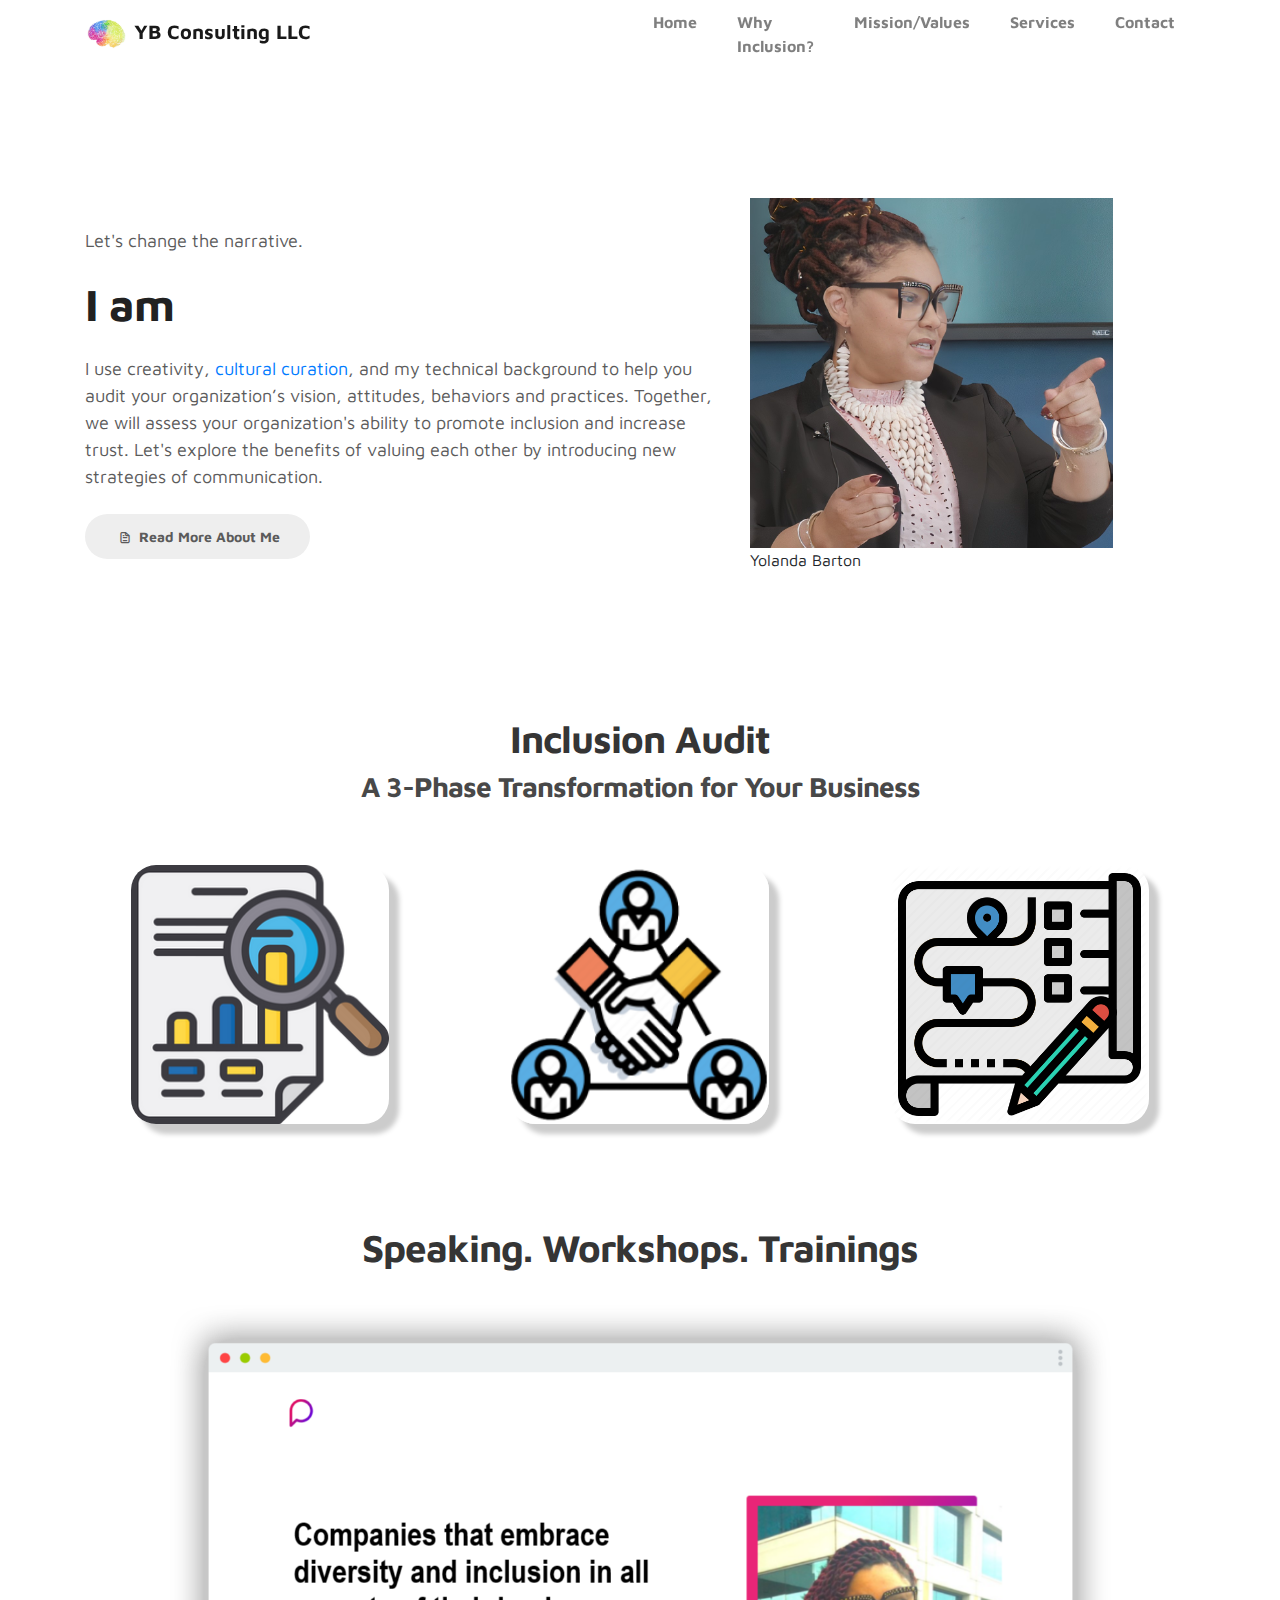
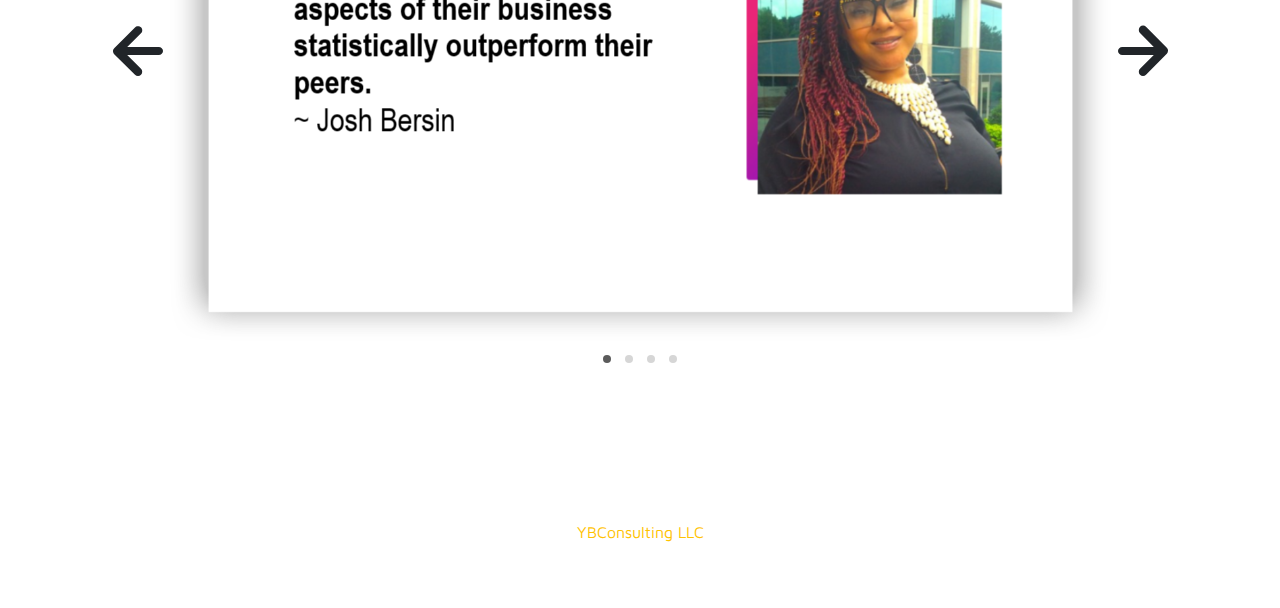
==== index.html @ b5cde174 "adding quotes!" ====
<!doctype html>
<html lang="en">
<style>
* {
  box-sizing: border-box;
}

.column {
  float: left;
  width: 33.33%;
  padding: 5px;
}

/* Clearfix (clear floats) */
.row::after {
  content: "";
  clear: both;
  display: table;
}
</style>
  <head>
    <meta charset="utf-8">
    <meta name="viewport" content="width=device-width, initial-scale=1, shrink-to-fit=no">
    <meta name="description" content="">
    <meta name="author" content="">

    <title>YB Consulting LLC</title>

    <link rel="stylesheet" href="css/bootstrap.min.css">
    <link rel="stylesheet" href="css/unicons.css">
    <link rel="stylesheet" href="css/owl.carousel.min.css">
    <link rel="stylesheet" href="css/owl.theme.default.min.css">
    <!--<link href="https://maxcdn.bootstrapcdn.com/bootstrap/3.3.6/css/bootstrap.min.css" rel="stylesheet" />-->

    <!-- MAIN STYLE -->
    <link rel="stylesheet" href="css/tooplate-style.css">

<!--

Tooplate 2115 Marvel

https://www.tooplate.com/view/2115-marvel

-->
  </head>
  <body>

    <!-- MENU -->
    <nav class="navbar navbar-expand-sm navbar-light -pinned">
        <div class="container">
            <a class="navbar-brand" href="index.html"><img src="images/brain.jpg" style="width:8%;"></i> YB Consulting LLC</a>

            <button class="navbar-toggler" type="button" data-toggle="collapse" data-target="#navbarNav" aria-controls="navbarNav" aria-expanded="false"
                aria-label="Toggle navigation">
                <span class="navbar-toggler-icon"></span>
                <span class="navbar-toggler-icon"></span>
                <span class="navbar-toggler-icon"></span>
            </button>

            <div class="collapse navbar-collapse" id="navbarNav">
                <ul class="navbar-nav mx-auto">
                  <li class="nav-item">
                      <a href="index.html" class="nav-link"><span data-hover="Home">Home</span></a>
                  </li>
                  <li class="nav-item">
                      <a href="why.html" class="nav-link"><span data-hover="Why Inclusion?">Why Inclusion?</span></a>
                  </li>
                    <li class="nav-item">
                        <a href="mission.html" class="nav-link"><span data-hover="Mission/Values">Mission/Values</span></a>
                    </li>
                    <li class="nav-item">
                        <a href="services.html" class="nav-link"><span data-hover="Services">Services</span></a>
                    </li>

                    <li class="nav-item">
                        <a href="contact.html" class="nav-link"><span data-hover="Contact">Contact</span></a>
                    </li>
                </ul>

            </div>
        </div>
    </nav>



    <!-- ABOUT -->
    <section class="about full-screen d-lg-flex justify-content-center align-items-center" id="about">
        <div class="container">
            <div class="row">

                <div class="col-lg-7 col-md-12 col-12 d-flex align-items-center">
                    <div class="about-text">
                        <p>Let's change the <span class="mobile-block">narrative.</span></p>
                        <h1 class="animated animated-text">
                            <span class="mr-2">I am</span>
                                <div class="animated-info" style="width:400px;">
                                    <span class="animated-item" style="color:#bd48b5;">an Inclusion Architect</span>
                                    <span class="animated-item" style="color:#48bdbb;">a Cultural Curator</span>
                                    <span class="animated-item">a Speaker</span>

                                </div>
                        </h1>


                        <p>

                          I use creativity, <a href="#culturalcuration">cultural curation</a>, and my technical background to help you audit your organization’s vision, attitudes, behaviors and practices. Together, we will assess your organization's ability to promote inclusion and increase trust. Let's explore the benefits of valuing each other by introducing new strategies of communication.</p>

                        <div class="custom-btn-group mt-4">
                          <a href="#" class="btn mr-lg-2 custom-btn"><i class='uil uil-file-alt'></i> Read More About Me</a>

                        </div>
                    </div>
                </div>

                <div class="col-lg-5 col-md-12 col-12">
                    <div class="about-image svg">
                      <figure>
                        <img  src="images/yoretouched.jpg" class="img-fluid" alt="Yolanda image" style="height:350px;">
                        <figcaption>Yolanda Barton</figcaption>
                      </figure>


                    </div>
                </div>

            </div>
        </div>
    </section>


    <!-- PHASES -->
<section id="services">
  <center>
<div class ="container">
<h2>Inclusion Audit</h2>
<h3> A 3-Phase Transformation for Your Business</h3><br><br>
    <div class="row">

      <div class="column">

          <div class="container2 phases">
            <img src="images/audit.png" alt="Avatar" class="image" >
            <div class="overlay">
            <div class="text">Phase 1:<br> Discovery/Audit</div>
          </div>

</div>
      </div>
      <div class="column">

        <div class="container2 phases">

            <img src="images/phase2.PNG" alt="Avatar" class="image" >
          <div class="overlay">
          <div class="text">Phase 2:<br> Identify New Approaches</div>
        </div>
      </div>

    </div>
      <div class="column">

        <div class="container2 phases">
          <img src="images/phase3.png" alt="Avatar" class="image" >
          <div class="overlay">
          <div class="text">Phase 3:<br> Customize & Implement</div>
        </div>
      </div>

    </div>
  </div>

  </center>

</div>


<br><br>
</section>
    <!-- PROJECTS -->
    <section class="project py-5" id="project">
        <div class="container">

                <div class="row">
                  <div class="col-lg-11 text-center mx-auto col-12">

                      <div class="col-lg-8 mx-auto">
                        <h2>Speaking. Workshops. Trainings</h2>
                      </div>

                      <div class="owl-carousel owl-theme">
                        <div class="item">
                          <div class="project-info">
                            <img src="images/quote1panel.png" class="img-fluid" alt="project image">
                          </div>
                        </div>

                        <div class="item">
                          <div class="project-info">
                            <img src="images/quote2panel.png" class="img-fluid" alt="project image">
                          </div>
                        </div>

                        <div class="item">
                          <div class="project-info">
                            <img src="images/quote3panel.png" class="img-fluid" alt="project image">
                          </div>
                        </div>

                        <div class="item">
                          <div class="project-info">
                            <img src="images/quote4panel.png" class="img-fluid" alt="project image">
                          </div>
                        </div>


                      </div>

                  </div>
                </div>
        </div >
    </section>


    <!-- FOOTER -->
     <footer class="footer py-5">
          <div class="container">
               <div class="row">

                    <div class="col-lg-12 col-12">
                        <p class="copyright-text text-center" style="color:#ffc200;">YBConsulting LLC</p>
                    </div>

               </div>
          </div>
     </footer>

    <script src="js/jquery-3.3.1.min.js"></script>
    <script src="js/popper.min.js"></script>
    <script src="js/bootstrap.min.js"></script>
    <script src="js/Headroom.js"></script>
    <script src="js/jQuery.headroom.js"></script>
    <script src="js/owl.carousel.min.js"></script>
    <script src="js/smoothscroll.js"></script>
    <script src="js/custom.js"></script>

  </body>
</html>
---- css/unicons.css ----
@font-face {
  font-family: 'unicons';
  src: url('../font/unicons.eot?42479262');
  src: url('../font/unicons.eot?42479262#iefix') format('embedded-opentype'),
       url('../font/unicons.woff2?42479262') format('woff2'),
       url('../font/unicons.woff?42479262') format('woff'),
       url('../font/unicons.ttf?42479262') format('truetype'),
       url('../font/unicons.svg?42479262#unicons') format('svg');
  font-weight: normal;
  font-style: normal;
}
/* Chrome hack: SVG is rendered more smooth in Windozze. 100% magic, uncomment if you need it. */
/* Note, that will break hinting! In other OS-es font will be not as sharp as it could be */
/*
@media screen and (-webkit-min-device-pixel-ratio:0) {
  @font-face {
    font-family: 'unicons';
    src: url('../font/unicons.svg?42479262#unicons') format('svg');
  }
}
*/
 
 [class^="uil-"]:before, [class*=" uil-"]:before {
  font-family: "unicons";
  font-style: normal;
  font-weight: normal;
  speak: none;
 
  display: inline-block;
  text-decoration: inherit;
  width: 1em;
  margin-right: .2em;
  text-align: center;
  /* opacity: .8; */
 
  /* For safety - reset parent styles, that can break glyph codes*/
  font-variant: normal;
  text-transform: none;
 
  /* fix buttons height, for twitter bootstrap */
  line-height: 1em;
 
  /* Animation center compensation - margins should be symmetric */
  /* remove if not needed */
  margin-left: .2em;
 
  /* you can be more comfortable with increased icons size */
  /* font-size: 120%; */
 
  /* Font smoothing. That was taken from TWBS */
  -webkit-font-smoothing: antialiased;
  -moz-osx-font-smoothing: grayscale;
 
  /* Uncomment for 3D effect */
  /* text-shadow: 1px 1px 1px rgba(127, 127, 127, 0.3); */
}
 
.uil-abacus:before { content: '\e800'; } /* '' */
.uil-accessible-icon-alt:before { content: '\e801'; } /* '' */
.uil-adjust-alt:before { content: '\e802'; } /* '' */
.uil-adjust-circle:before { content: '\e803'; } /* '' */
.uil-adjust-half:before { content: '\e804'; } /* '' */
.uil-adjust:before { content: '\e805'; } /* '' */
.uil-airplay:before { content: '\e806'; } /* '' */
.uil-align-alt:before { content: '\e807'; } /* '' */
.uil-align-center-alt:before { content: '\e808'; } /* '' */
.uil-align-center-h:before { content: '\e809'; } /* '' */
.uil-align-center-justify:before { content: '\e80a'; } /* '' */
.uil-align-center-v:before { content: '\e80b'; } /* '' */
.uil-align-center:before { content: '\e80c'; } /* '' */
.uil-align-justify:before { content: '\e80d'; } /* '' */
.uil-align-left-justify:before { content: '\e80e'; } /* '' */
.uil-align-left:before { content: '\e80f'; } /* '' */
.uil-align-letter-right:before { content: '\e810'; } /* '' */
.uil-align-right-justify:before { content: '\e811'; } /* '' */
.uil-align-right:before { content: '\e812'; } /* '' */
.uil-align:before { content: '\e813'; } /* '' */
.uil-ambulance:before { content: '\e814'; } /* '' */
.uil-analysis:before { content: '\e815'; } /* '' */
.uil-analytics:before { content: '\e816'; } /* '' */
.uil-anchor:before { content: '\e817'; } /* '' */
.uil-android-phone-slash:before { content: '\e818'; } /* '' */
.uil-angle-double-down:before { content: '\e819'; } /* '' */
.uil-angle-double-left:before { content: '\e81a'; } /* '' */
.uil-angle-double-right:before { content: '\e81b'; } /* '' */
.uil-angle-double-up:before { content: '\e81c'; } /* '' */
.uil-angle-down:before { content: '\e81d'; } /* '' */
.uil-angle-left:before { content: '\e81e'; } /* '' */
.uil-angle-right-b:before { content: '\e81f'; } /* '' */
.uil-angle-right:before { content: '\e820'; } /* '' */
.uil-angle-up:before { content: '\e821'; } /* '' */
.uil-annoyed-alt:before { content: '\e822'; } /* '' */
.uil-annoyed:before { content: '\e823'; } /* '' */
.uil-apps:before { content: '\e824'; } /* '' */
.uil-archive-alt:before { content: '\e825'; } /* '' */
.uil-archive:before { content: '\e826'; } /* '' */
.uil-arrow-break:before { content: '\e827'; } /* '' */
.uil-arrow-circle-down:before { content: '\e828'; } /* '' */
.uil-arrow-circle-left:before { content: '\e829'; } /* '' */
.uil-arrow-circle-right:before { content: '\e82a'; } /* '' */
.uil-arrow-circle-up:before { content: '\e82b'; } /* '' */
.uil-arrow-compress-h:before { content: '\e82c'; } /* '' */
.uil-arrow-down-left:before { content: '\e82d'; } /* '' */
.uil-arrow-down-right:before { content: '\e82e'; } /* '' */
.uil-arrow-down:before { content: '\e82f'; } /* '' */
.uil-arrow-from-right:before { content: '\e830'; } /* '' */
.uil-arrow-from-top:before { content: '\e831'; } /* '' */
.uil-arrow-growth:before { content: '\e832'; } /* '' */
.uil-arrow-left:before { content: '\e833'; } /* '' */
.uil-arrow-random:before { content: '\e834'; } /* '' */
.uil-arrow-resize-diagonal:before { content: '\e835'; } /* '' */
.uil-arrow-right:before { content: '\e836'; } /* '' */
.uil-arrow-to-bottom:before { content: '\e837'; } /* '' */
.uil-arrow-to-right:before { content: '\e838'; } /* '' */
.uil-arrow-up-left:before { content: '\e839'; } /* '' */
.uil-arrow-up-right:before { content: '\e83a'; } /* '' */
.uil-arrow-up:before { content: '\e83b'; } /* '' */
.uil-arrows-h-alt:before { content: '\e83c'; } /* '' */
.uil-arrows-h:before { content: '\e83d'; } /* '' */
.uil-arrows-left-down:before { content: '\e83e'; } /* '' */
.uil-arrows-maximize:before { content: '\e83f'; } /* '' */
.uil-arrows-merge:before { content: '\e840'; } /* '' */
.uil-arrows-resize-h:before { content: '\e841'; } /* '' */
.uil-arrows-resize-v:before { content: '\e842'; } /* '' */
.uil-arrows-resize:before { content: '\e843'; } /* '' */
.uil-arrows-right-down:before { content: '\e844'; } /* '' */
.uil-arrows-shrink-h:before { content: '\e845'; } /* '' */
.uil-arrows-shrink-v:before { content: '\e846'; } /* '' */
.uil-arrows-up-right:before { content: '\e847'; } /* '' */
.uil-arrows-v-alt:before { content: '\e848'; } /* '' */
.uil-arrows-v:before { content: '\e849'; } /* '' */
.uil-at:before { content: '\e84a'; } /* '' */
.uil-atm-card:before { content: '\e84b'; } /* '' */
.uil-atom:before { content: '\e84c'; } /* '' */
.uil-auto-flash:before { content: '\e84d'; } /* '' */
.uil-award-alt:before { content: '\e84e'; } /* '' */
.uil-award:before { content: '\e84f'; } /* '' */
.uil-baby-carriage:before { content: '\e850'; } /* '' */
.uil-backpack:before { content: '\e851'; } /* '' */
.uil-backspace:before { content: '\e852'; } /* '' */
.uil-backward:before { content: '\e853'; } /* '' */
.uil-bag-alt:before { content: '\e854'; } /* '' */
.uil-bag-slash:before { content: '\e855'; } /* '' */
.uil-bag:before { content: '\e856'; } /* '' */
.uil-ball:before { content: '\e857'; } /* '' */
.uil-ban:before { content: '\e858'; } /* '' */
.uil-bars:before { content: '\e859'; } /* '' */
.uil-basketball-hoop:before { content: '\e85a'; } /* '' */
.uil-basketball:before { content: '\e85b'; } /* '' */
.uil-battery-bolt:before { content: '\e85c'; } /* '' */
.uil-battery-empty:before { content: '\e85d'; } /* '' */
.uil-bed-double:before { content: '\e85e'; } /* '' */
.uil-bed:before { content: '\e85f'; } /* '' */
.uil-bell-school:before { content: '\e860'; } /* '' */
.uil-bell-slash:before { content: '\e861'; } /* '' */
.uil-bill:before { content: '\e862'; } /* '' */
.uil-bitcoin-circle:before { content: '\e863'; } /* '' */
.uil-bitcoin:before { content: '\e864'; } /* '' */
.uil-bluetooth-b:before { content: '\e865'; } /* '' */
.uil-bolt-alt:before { content: '\e866'; } /* '' */
.uil-bolt-slash:before { content: '\e867'; } /* '' */
.uil-bolt:before { content: '\e868'; } /* '' */
.uil-book-alt:before { content: '\e869'; } /* '' */
.uil-book-medical:before { content: '\e86a'; } /* '' */
.uil-book-open:before { content: '\e86b'; } /* '' */
.uil-book-reader:before { content: '\e86c'; } /* '' */
.uil-book:before { content: '\e86d'; } /* '' */
.uil-bookmark-full:before { content: '\e86e'; } /* '' */
.uil-bookmark:before { content: '\e86f'; } /* '' */
.uil-books:before { content: '\e870'; } /* '' */
.uil-boombox:before { content: '\e871'; } /* '' */
.uil-border-alt:before { content: '\e872'; } /* '' */
.uil-border-bottom:before { content: '\e873'; } /* '' */
.uil-border-clear:before { content: '\e874'; } /* '' */
.uil-border-horizontal:before { content: '\e875'; } /* '' */
.uil-border-inner:before { content: '\e876'; } /* '' */
.uil-border-left:before { content: '\e877'; } /* '' */
.uil-border-out:before { content: '\e878'; } /* '' */
.uil-border-right:before { content: '\e879'; } /* '' */
.uil-border-top:before { content: '\e87a'; } /* '' */
.uil-border-vertical:before { content: '\e87b'; } /* '' */
.uil-box:before { content: '\e87c'; } /* '' */
.uil-briefcase-alt:before { content: '\e87d'; } /* '' */
.uil-briefcase:before { content: '\e87e'; } /* '' */
.uil-bright:before { content: '\e87f'; } /* '' */
.uil-brightness-empty:before { content: '\e880'; } /* '' */
.uil-brightness-half:before { content: '\e881'; } /* '' */
.uil-brightness-low:before { content: '\e882'; } /* '' */
.uil-brightness-minus:before { content: '\e883'; } /* '' */
.uil-brightness-plus:before { content: '\e884'; } /* '' */
.uil-brightness:before { content: '\e885'; } /* '' */
.uil-bring-bottom:before { content: '\e886'; } /* '' */
.uil-bring-front:before { content: '\e887'; } /* '' */
.uil-brush-alt:before { content: '\e888'; } /* '' */
.uil-bug:before { content: '\e889'; } /* '' */
.uil-building:before { content: '\e88a'; } /* '' */
.uil-bullseye:before { content: '\e88b'; } /* '' */
.uil-bus-alt:before { content: '\e88c'; } /* '' */
.uil-bus-school:before { content: '\e88d'; } /* '' */
.uil-bus:before { content: '\e88e'; } /* '' */
.uil-calcualtor:before { content: '\e88f'; } /* '' */
.uil-calculator-alt:before { content: '\e890'; } /* '' */
.uil-calendar-alt:before { content: '\e891'; } /* '' */
.uil-calendar-slash:before { content: '\e892'; } /* '' */
.uil-calender:before { content: '\e893'; } /* '' */
.uil-calling:before { content: '\e894'; } /* '' */
.uil-camera-plus:before { content: '\e895'; } /* '' */
.uil-camera-slash:before { content: '\e896'; } /* '' */
.uil-camera:before { content: '\e897'; } /* '' */
.uil-cancel:before { content: '\e898'; } /* '' */
.uil-capsule:before { content: '\e899'; } /* '' */
.uil-capture:before { content: '\e89a'; } /* '' */
.uil-car-sideview:before { content: '\e89b'; } /* '' */
.uil-car-slash:before { content: '\e89c'; } /* '' */
.uil-car-wash:before { content: '\e89d'; } /* '' */
.uil-car:before { content: '\e89e'; } /* '' */
.uil-card-atm:before { content: '\e89f'; } /* '' */
.uil-caret-right:before { content: '\e8a0'; } /* '' */
.uil-cart:before { content: '\e8a1'; } /* '' */
.uil-cell:before { content: '\e8a2'; } /* '' */
.uil-celsius:before { content: '\e8a3'; } /* '' */
.uil-chart-bar-alt:before { content: '\e8a4'; } /* '' */
.uil-chart-bar:before { content: '\e8a5'; } /* '' */
.uil-chart-down:before { content: '\e8a6'; } /* '' */
.uil-chart-growth-alt:before { content: '\e8a7'; } /* '' */
.uil-chart-growth:before { content: '\e8a8'; } /* '' */
.uil-chart-line:before { content: '\e8a9'; } /* '' */
.uil-chart-pie-alt:before { content: '\e8aa'; } /* '' */
.uil-chart-pie:before { content: '\e8ab'; } /* '' */
.uil-chart:before { content: '\e8ac'; } /* '' */
.uil-chat-bubble-user:before { content: '\e8ad'; } /* '' */
.uil-chat-info:before { content: '\e8ae'; } /* '' */
.uil-chat:before { content: '\e8af'; } /* '' */
.uil-check-circle:before { content: '\e8b0'; } /* '' */
.uil-check-square:before { content: '\e8b1'; } /* '' */
.uil-check:before { content: '\e8b2'; } /* '' */
.uil-circle-layer:before { content: '\e8b3'; } /* '' */
.uil-circle:before { content: '\e8b4'; } /* '' */
.uil-circuit:before { content: '\e8b5'; } /* '' */
.uil-clapper-board:before { content: '\e8b6'; } /* '' */
.uil-clipboard-alt:before { content: '\e8b7'; } /* '' */
.uil-clipboard-blank:before { content: '\e8b8'; } /* '' */
.uil-clipboard-notes:before { content: '\e8b9'; } /* '' */
.uil-clipboard:before { content: '\e8ba'; } /* '' */
.uil-clock-eight:before { content: '\e8bb'; } /* '' */
.uil-clock-five:before { content: '\e8bc'; } /* '' */
.uil-clock-nine:before { content: '\e8bd'; } /* '' */
.uil-clock-seven:before { content: '\e8be'; } /* '' */
.uil-clock-ten:before { content: '\e8bf'; } /* '' */
.uil-clock-three:before { content: '\e8c0'; } /* '' */
.uil-clock-two:before { content: '\e8c1'; } /* '' */
.uil-clock:before { content: '\e8c2'; } /* '' */
.uil-closed-captioning:before { content: '\e8c3'; } /* '' */
.uil-cloud-block:before { content: '\e8c4'; } /* '' */
.uil-cloud-bookmark:before { content: '\e8c5'; } /* '' */
.uil-cloud-check:before { content: '\e8c6'; } /* '' */
.uil-cloud-computing:before { content: '\e8c7'; } /* '' */
.uil-cloud-data-connection:before { content: '\e8c8'; } /* '' */
.uil-cloud-database-tree:before { content: '\e8c9'; } /* '' */
.uil-cloud-download:before { content: '\e8ca'; } /* '' */
.uil-cloud-drizzle:before { content: '\e8cb'; } /* '' */
.uil-cloud-exclamation:before { content: '\e8cc'; } /* '' */
.uil-cloud-hail:before { content: '\e8cd'; } /* '' */
.uil-cloud-heart:before { content: '\e8ce'; } /* '' */
.uil-cloud-info:before { content: '\e8cf'; } /* '' */
.uil-cloud-lock:before { content: '\e8d0'; } /* '' */
.uil-cloud-meatball:before { content: '\e8d1'; } /* '' */
.uil-cloud-moon-hail:before { content: '\e8d2'; } /* '' */
.uil-cloud-moon-meatball:before { content: '\e8d3'; } /* '' */
.uil-cloud-moon-rain:before { content: '\e8d4'; } /* '' */
.uil-cloud-moon-showers:before { content: '\e8d5'; } /* '' */
.uil-cloud-moon:before { content: '\e8d6'; } /* '' */
.uil-cloud-question:before { content: '\e8d7'; } /* '' */
.uil-cloud-rain-sun:before { content: '\e8d8'; } /* '' */
.uil-cloud-rain:before { content: '\e8d9'; } /* '' */
.uil-cloud-redo:before { content: '\e8da'; } /* '' */
.uil-cloud-set:before { content: '\e8db'; } /* '' */
.uil-cloud-share:before { content: '\e8dc'; } /* '' */
.uil-cloud-shield:before { content: '\e8dd'; } /* '' */
.uil-cloud-showers-alt:before { content: '\e8de'; } /* '' */
.uil-cloud-showers-heavy:before { content: '\e8df'; } /* '' */
.uil-cloud-showers:before { content: '\e8e0'; } /* '' */
.uil-cloud-slash:before { content: '\e8e1'; } /* '' */
.uil-cloud-sun-hail:before { content: '\e8e2'; } /* '' */
.uil-cloud-sun-meatball:before { content: '\e8e3'; } /* '' */
.uil-cloud-sun-rain-alt:before { content: '\e8e4'; } /* '' */
.uil-cloud-sun-rain:before { content: '\e8e5'; } /* '' */
.uil-cloud-sun-tear:before { content: '\e8e6'; } /* '' */
.uil-cloud-sun:before { content: '\e8e7'; } /* '' */
.uil-cloud-times:before { content: '\e8e8'; } /* '' */
.uil-cloud-unlock:before { content: '\e8e9'; } /* '' */
.uil-cloud-upload:before { content: '\e8ea'; } /* '' */
.uil-cloud-wifi:before { content: '\e8eb'; } /* '' */
.uil-cloud-wind:before { content: '\e8ec'; } /* '' */
.uil-cloud:before { content: '\e8ed'; } /* '' */
.uil-clouds:before { content: '\e8ee'; } /* '' */
.uil-club:before { content: '\e8ef'; } /* '' */
.uil-code:before { content: '\e8f0'; } /* '' */
.uil-coffee:before { content: '\e8f1'; } /* '' */
.uil-cog:before { content: '\e8f2'; } /* '' */
.uil-coins:before { content: '\e8f3'; } /* '' */
.uil-columns:before { content: '\e8f4'; } /* '' */
.uil-comment-alt-block:before { content: '\e8f5'; } /* '' */
.uil-comment-alt-chart-lines:before { content: '\e8f6'; } /* '' */
.uil-comment-alt-check:before { content: '\e8f7'; } /* '' */
.uil-comment-alt-dots:before { content: '\e8f8'; } /* '' */
.uil-comment-alt-download:before { content: '\e8f9'; } /* '' */
.uil-comment-alt-edit:before { content: '\e8fa'; } /* '' */
.uil-comment-alt-exclamation:before { content: '\e8fb'; } /* '' */
.uil-comment-alt-heart:before { content: '\e8fc'; } /* '' */
.uil-comment-alt-image:before { content: '\e8fd'; } /* '' */
.uil-comment-alt-info:before { content: '\e8fe'; } /* '' */
.uil-comment-alt-lines:before { content: '\e8ff'; } /* '' */
.uil-comment-alt-lock:before { content: '\e900'; } /* '' */
.uil-comment-alt-medical:before { content: '\e901'; } /* '' */
.uil-comment-alt-message:before { content: '\e902'; } /* '' */
.uil-comment-alt-notes:before { content: '\e903'; } /* '' */
.uil-comment-alt-plus:before { content: '\e904'; } /* '' */
.uil-comment-alt-question:before { content: '\e905'; } /* '' */
.uil-comment-alt-redo:before { content: '\e906'; } /* '' */
.uil-comment-alt-search:before { content: '\e907'; } /* '' */
.uil-comment-alt-share:before { content: '\e908'; } /* '' */
.uil-comment-alt-shield:before { content: '\e909'; } /* '' */
.uil-comment-alt-upload:before { content: '\e90a'; } /* '' */
.uil-comment-alt-verify:before { content: '\e90b'; } /* '' */
.uil-comment-alt:before { content: '\e90c'; } /* '' */
.uil-comment-block:before { content: '\e90d'; } /* '' */
.uil-comment-chart-line:before { content: '\e90e'; } /* '' */
.uil-comment-check:before { content: '\e90f'; } /* '' */
.uil-comment-dots:before { content: '\e910'; } /* '' */
.uil-comment-download:before { content: '\e911'; } /* '' */
.uil-comment-edit:before { content: '\e912'; } /* '' */
.uil-comment-exclamation:before { content: '\e913'; } /* '' */
.uil-comment-heart:before { content: '\e914'; } /* '' */
.uil-comment-image:before { content: '\e915'; } /* '' */
.uil-comment-info-alt:before { content: '\e916'; } /* '' */
.uil-comment-info:before { content: '\e917'; } /* '' */
.uil-comment-lines:before { content: '\e918'; } /* '' */
.uil-comment-lock:before { content: '\e919'; } /* '' */
.uil-comment-medical:before { content: '\e91a'; } /* '' */
.uil-comment-message:before { content: '\e91b'; } /* '' */
.uil-comment-notes:before { content: '\e91c'; } /* '' */
.uil-comment-plus:before { content: '\e91d'; } /* '' */
.uil-comment-question:before { content: '\e91e'; } /* '' */
.uil-comment-redo:before { content: '\e91f'; } /* '' */
.uil-comment-search:before { content: '\e920'; } /* '' */
.uil-comment-share:before { content: '\e921'; } /* '' */
.uil-comment-shield:before { content: '\e922'; } /* '' */
.uil-comment-slash:before { content: '\e923'; } /* '' */
.uil-comment-upload:before { content: '\e924'; } /* '' */
.uil-comment-verify:before { content: '\e925'; } /* '' */
.uil-comment:before { content: '\e926'; } /* '' */
.uil-comments-alt:before { content: '\e927'; } /* '' */
.uil-comments:before { content: '\e928'; } /* '' */
.uil-commnet-alt-slash:before { content: '\e929'; } /* '' */
.uil-compact-disc:before { content: '\e92a'; } /* '' */
.uil-compass:before { content: '\e92b'; } /* '' */
.uil-compress-alt-left:before { content: '\e92c'; } /* '' */
.uil-compress-alt:before { content: '\e92d'; } /* '' */
.uil-compress-arrows:before { content: '\e92e'; } /* '' */
.uil-compress-lines:before { content: '\e92f'; } /* '' */
.uil-compress-point:before { content: '\e930'; } /* '' */
.uil-compress-v:before { content: '\e931'; } /* '' */
.uil-compress:before { content: '\e932'; } /* '' */
.uil-computer-mouse:before { content: '\e933'; } /* '' */
.uil-confused:before { content: '\e934'; } /* '' */
.uil-constructor:before { content: '\e935'; } /* '' */
.uil-copy-alt:before { content: '\e936'; } /* '' */
.uil-copy-landscape:before { content: '\e937'; } /* '' */
.uil-copy:before { content: '\e938'; } /* '' */
.uil-copyright:before { content: '\e939'; } /* '' */
.uil-corner-down-left:before { content: '\e93a'; } /* '' */
.uil-corner-down-right-alt:before { content: '\e93b'; } /* '' */
.uil-corner-down-right:before { content: '\e93c'; } /* '' */
.uil-corner-left-down:before { content: '\e93d'; } /* '' */
.uil-corner-right-down:before { content: '\e93e'; } /* '' */
.uil-corner-up-left-alt:before { content: '\e93f'; } /* '' */
.uil-corner-up-left:before { content: '\e940'; } /* '' */
.uil-corner-up-right-alt:before { content: '\e941'; } /* '' */
.uil-corner-up-right:before { content: '\e942'; } /* '' */
.uil-creative-commons-pd-alt:before { content: '\e943'; } /* '' */
.uil-creative-commons-pd:before { content: '\e944'; } /* '' */
.uil-crockery:before { content: '\e945'; } /* '' */
.uil-crop-alt-rotate-left:before { content: '\e946'; } /* '' */
.uil-crop-alt-rotate-right:before { content: '\e947'; } /* '' */
.uil-crop-alt:before { content: '\e948'; } /* '' */
.uil-crosshair-alt:before { content: '\e949'; } /* '' */
.uil-crosshair:before { content: '\e94a'; } /* '' */
.uil-crosshairs:before { content: '\e94b'; } /* '' */
.uil-cube:before { content: '\e94c'; } /* '' */
.uil-data-sharing:before { content: '\e94d'; } /* '' */
.uil-database-alt:before { content: '\e94e'; } /* '' */
.uil-database:before { content: '\e94f'; } /* '' */
.uil-desert:before { content: '\e950'; } /* '' */
.uil-desktop-alt-slash:before { content: '\e951'; } /* '' */
.uil-desktop-alt:before { content: '\e952'; } /* '' */
.uil-desktop-cloud-alt:before { content: '\e953'; } /* '' */
.uil-desktop-slash:before { content: '\e954'; } /* '' */
.uil-desktop:before { content: '\e955'; } /* '' */
.uil-dialpad-alt:before { content: '\e956'; } /* '' */
.uil-dialpad:before { content: '\e957'; } /* '' */
.uil-diamond:before { content: '\e958'; } /* '' */
.uil-diary-alt:before { content: '\e959'; } /* '' */
.uil-diary:before { content: '\e95a'; } /* '' */
.uil-dice-five:before { content: '\e95b'; } /* '' */
.uil-dice-four:before { content: '\e95c'; } /* '' */
.uil-dice-one:before { content: '\e95d'; } /* '' */
.uil-dice-six:before { content: '\e95e'; } /* '' */
.uil-dice-three:before { content: '\e95f'; } /* '' */
.uil-dice-two:before { content: '\e960'; } /* '' */
.uil-direction:before { content: '\e961'; } /* '' */
.uil-directions:before { content: '\e962'; } /* '' */
.uil-dizzy-meh:before { content: '\e963'; } /* '' */
.uil-dna:before { content: '\e964'; } /* '' */
.uil-document-layout-center:before { content: '\e965'; } /* '' */
.uil-document-layout-left:before { content: '\e966'; } /* '' */
.uil-document-layout-right:before { content: '\e967'; } /* '' */
.uil-document:before { content: '\e968'; } /* '' */
.uil-dollar-alt:before { content: '\e969'; } /* '' */
.uil-dollar-sign-alt:before { content: '\e96a'; } /* '' */
.uil-dollar-sign:before { content: '\e96b'; } /* '' */
.uil-down-arrow:before { content: '\e96c'; } /* '' */
.uil-download-alt:before { content: '\e96d'; } /* '' */
.uil-dribbble:before { content: '\e96e'; } /* '' */
.uil-drill:before { content: '\e96f'; } /* '' */
.uil-dropbox:before { content: '\e970'; } /* '' */
.uil-dumbbell:before { content: '\e971'; } /* '' */
.uil-edit-alt:before { content: '\e972'; } /* '' */
.uil-edit:before { content: '\e973'; } /* '' */
.uil-ellipsis-h:before { content: '\e974'; } /* '' */
.uil-ellipsis-v:before { content: '\e975'; } /* '' */
.uil-emoji:before { content: '\e976'; } /* '' */
.uil-enter:before { content: '\e977'; } /* '' */
.uil-entry:before { content: '\e978'; } /* '' */
.uil-envelope-add:before { content: '\e979'; } /* '' */
.uil-envelope-alt:before { content: '\e97a'; } /* '' */
.uil-envelope-block:before { content: '\e97b'; } /* '' */
.uil-envelope-bookmark:before { content: '\e97c'; } /* '' */
.uil-envelope-check:before { content: '\e97d'; } /* '' */
.uil-envelope-download-alt:before { content: '\e97e'; } /* '' */
.uil-envelope-download:before { content: '\e97f'; } /* '' */
.uil-envelope-edit:before { content: '\e980'; } /* '' */
.uil-envelope-exclamation:before { content: '\e981'; } /* '' */
.uil-envelope-heart:before { content: '\e982'; } /* '' */
.uil-envelope-info:before { content: '\e983'; } /* '' */
.uil-envelope-lock:before { content: '\e984'; } /* '' */
.uil-envelope-minus:before { content: '\e985'; } /* '' */
.uil-envelope-open:before { content: '\e986'; } /* '' */
.uil-envelope-question:before { content: '\e987'; } /* '' */
.uil-envelope-receive:before { content: '\e988'; } /* '' */
.uil-envelope-redo:before { content: '\e989'; } /* '' */
.uil-envelope-search:before { content: '\e98a'; } /* '' */
.uil-envelope-send:before { content: '\e98b'; } /* '' */
.uil-envelope-share:before { content: '\e98c'; } /* '' */
.uil-envelope-shield:before { content: '\e98d'; } /* '' */
.uil-envelope-star:before { content: '\e98e'; } /* '' */
.uil-envelope-times:before { content: '\e98f'; } /* '' */
.uil-envelope-upload-alt:before { content: '\e990'; } /* '' */
.uil-envelope-upload:before { content: '\e991'; } /* '' */
.uil-envelope:before { content: '\e992'; } /* '' */
.uil-envelopes:before { content: '\e993'; } /* '' */
.uil-equal-circle:before { content: '\e994'; } /* '' */
.uil-euro-circle:before { content: '\e995'; } /* '' */
.uil-euro:before { content: '\e996'; } /* '' */
.uil-exchange-alt:before { content: '\e997'; } /* '' */
.uil-exchange:before { content: '\e998'; } /* '' */
.uil-exclamation-circle:before { content: '\e999'; } /* '' */
.uil-exclamation-octagon:before { content: '\e99a'; } /* '' */
.uil-exclamation-triangle:before { content: '\e99b'; } /* '' */
.uil-exclude:before { content: '\e99c'; } /* '' */
.uil-exit:before { content: '\e99d'; } /* '' */
.uil-expand-alt:before { content: '\e99e'; } /* '' */
.uil-expand-arrows-alt:before { content: '\e99f'; } /* '' */
.uil-expand-arrows:before { content: '\e9a0'; } /* '' */
.uil-expand-from-corner:before { content: '\e9a1'; } /* '' */
.uil-expand-left:before { content: '\e9a2'; } /* '' */
.uil-export:before { content: '\e9a3'; } /* '' */
.uil-exposure-alt:before { content: '\e9a4'; } /* '' */
.uil-exposure-increase:before { content: '\e9a5'; } /* '' */
.uil-external-link-alt:before { content: '\e9a6'; } /* '' */
.uil-eye-slash:before { content: '\e9a7'; } /* '' */
.uil-eye:before { content: '\e9a8'; } /* '' */
.uil-facebook:before { content: '\e9a9'; } /* '' */
.uil-fahrenheit:before { content: '\e9aa'; } /* '' */
.uil-fast-mail-alt:before { content: '\e9ab'; } /* '' */
.uil-fast-mail:before { content: '\e9ac'; } /* '' */
.uil-favorite:before { content: '\e9ad'; } /* '' */
.uil-feedback:before { content: '\e9ae'; } /* '' */
.uil-file-alt:before { content: '\e9af'; } /* '' */
.uil-file-blank:before { content: '\e9b0'; } /* '' */
.uil-file-block-alt:before { content: '\e9b1'; } /* '' */
.uil-file-bookmark-alt:before { content: '\e9b2'; } /* '' */
.uil-file-check-alt:before { content: '\e9b3'; } /* '' */
.uil-file-check:before { content: '\e9b4'; } /* '' */
.uil-file-contract-dollar:before { content: '\e9b5'; } /* '' */
.uil-file-copy-alt:before { content: '\e9b6'; } /* '' */
.uil-file-download-alt:before { content: '\e9b7'; } /* '' */
.uil-file-download:before { content: '\e9b8'; } /* '' */
.uil-file-edit-alt:before { content: '\e9b9'; } /* '' */
.uil-file-exclamation-alt:before { content: '\e9ba'; } /* '' */
.uil-file-exclamation:before { content: '\e9bb'; } /* '' */
.uil-file-heart:before { content: '\e9bc'; } /* '' */
.uil-file-info-alt:before { content: '\e9bd'; } /* '' */
.uil-file-landscape-alt:before { content: '\e9be'; } /* '' */
.uil-file-landscape:before { content: '\e9bf'; } /* '' */
.uil-file-lanscape-slash:before { content: '\e9c0'; } /* '' */
.uil-file-lock-alt:before { content: '\e9c1'; } /* '' */
.uil-file-medical-alt:before { content: '\e9c2'; } /* '' */
.uil-file-medical:before { content: '\e9c3'; } /* '' */
.uil-file-minus-alt:before { content: '\e9c4'; } /* '' */
.uil-file-minus:before { content: '\e9c5'; } /* '' */
.uil-file-network:before { content: '\e9c6'; } /* '' */
.uil-file-plus-alt:before { content: '\e9c7'; } /* '' */
.uil-file-plus:before { content: '\e9c8'; } /* '' */
.uil-file-question-alt:before { content: '\e9c9'; } /* '' */
.uil-file-question:before { content: '\e9ca'; } /* '' */
.uil-file-redo-alt:before { content: '\e9cb'; } /* '' */
.uil-file-search-alt:before { content: '\e9cc'; } /* '' */
.uil-file-share-alt:before { content: '\e9cd'; } /* '' */
.uil-file-shield-alt:before { content: '\e9ce'; } /* '' */
.uil-file-slash:before { content: '\e9cf'; } /* '' */
.uil-file-times-alt:before { content: '\e9d0'; } /* '' */
.uil-file-times:before { content: '\e9d1'; } /* '' */
.uil-file-upload-alt:before { content: '\e9d2'; } /* '' */
.uil-file-upload:before { content: '\e9d3'; } /* '' */
.uil-file:before { content: '\e9d4'; } /* '' */
.uil-files-landscapes-alt:before { content: '\e9d5'; } /* '' */
.uil-files-landscapes:before { content: '\e9d6'; } /* '' */
.uil-film:before { content: '\e9d7'; } /* '' */
.uil-filter-slash:before { content: '\e9d8'; } /* '' */
.uil-filter:before { content: '\e9d9'; } /* '' */
.uil-flask-potion:before { content: '\e9da'; } /* '' */
.uil-flask:before { content: '\e9db'; } /* '' */
.uil-flip-h-alt:before { content: '\e9dc'; } /* '' */
.uil-flip-h:before { content: '\e9dd'; } /* '' */
.uil-flip-v-alt:before { content: '\e9de'; } /* '' */
.uil-flip-v:before { content: '\e9df'; } /* '' */
.uil-flower:before { content: '\e9e0'; } /* '' */
.uil-focus-add:before { content: '\e9e1'; } /* '' */
.uil-focus-target:before { content: '\e9e2'; } /* '' */
.uil-focus:before { content: '\e9e3'; } /* '' */
.uil-folder-check:before { content: '\e9e4'; } /* '' */
.uil-folder-download:before { content: '\e9e5'; } /* '' */
.uil-folder-exclamation:before { content: '\e9e6'; } /* '' */
.uil-folder-heart:before { content: '\e9e7'; } /* '' */
.uil-folder-info:before { content: '\e9e8'; } /* '' */
.uil-folder-lock:before { content: '\e9e9'; } /* '' */
.uil-folder-medical:before { content: '\e9ea'; } /* '' */
.uil-folder-minus:before { content: '\e9eb'; } /* '' */
.uil-folder-network:before { content: '\e9ec'; } /* '' */
.uil-folder-plus:before { content: '\e9ed'; } /* '' */
.uil-folder-question:before { content: '\e9ee'; } /* '' */
.uil-folder-slash:before { content: '\e9ef'; } /* '' */
.uil-folder-times:before { content: '\e9f0'; } /* '' */
.uil-folder-upload:before { content: '\e9f1'; } /* '' */
.uil-folder:before { content: '\e9f2'; } /* '' */
.uil-food:before { content: '\e9f3'; } /* '' */
.uil-football-american:before { content: '\e9f4'; } /* '' */
.uil-football-ball:before { content: '\e9f5'; } /* '' */
.uil-football:before { content: '\e9f6'; } /* '' */
.uil-forecastcloud-moon-tear:before { content: '\e9f7'; } /* '' */
.uil-forwaded-call:before { content: '\e9f8'; } /* '' */
.uil-forward:before { content: '\e9f9'; } /* '' */
.uil-frown:before { content: '\e9fa'; } /* '' */
.uil-game-structure:before { content: '\e9fb'; } /* '' */
.uil-game:before { content: '\e9fc'; } /* '' */
.uil-gift:before { content: '\e9fd'; } /* '' */
.uil-glass-martini-alt-slash:before { content: '\e9fe'; } /* '' */
.uil-glass-martini-alt:before { content: '\e9ff'; } /* '' */
.uil-glass-martini:before { content: '\ea00'; } /* '' */
.uil-glass-tea:before { content: '\ea01'; } /* '' */
.uil-glass:before { content: '\ea02'; } /* '' */
.uil-globe:before { content: '\ea03'; } /* '' */
.uil-gold:before { content: '\ea04'; } /* '' */
.uil-google-drive:before { content: '\ea05'; } /* '' */
.uil-graduation-hat:before { content: '\ea06'; } /* '' */
.uil-graph-bar:before { content: '\ea07'; } /* '' */
.uil-grid:before { content: '\ea08'; } /* '' */
.uil-grids:before { content: '\ea09'; } /* '' */
.uil-grin-tongue-wink-alt:before { content: '\ea0a'; } /* '' */
.uil-grin-tongue-wink:before { content: '\ea0b'; } /* '' */
.uil-grin:before { content: '\ea0c'; } /* '' */
.uil-grip-horizontal-line:before { content: '\ea0d'; } /* '' */
.uil-hdd:before { content: '\ea0e'; } /* '' */
.uil-headphones-alt:before { content: '\ea0f'; } /* '' */
.uil-headphones:before { content: '\ea10'; } /* '' */
.uil-heart-alt:before { content: '\ea11'; } /* '' */
.uil-heart-medical:before { content: '\ea12'; } /* '' */
.uil-heart-rate:before { content: '\ea13'; } /* '' */
.uil-heart-sign:before { content: '\ea14'; } /* '' */
.uil-heart:before { content: '\ea15'; } /* '' */
.uil-heartbeat:before { content: '\ea16'; } /* '' */
.uil-history-alt:before { content: '\ea17'; } /* '' */
.uil-history:before { content: '\ea18'; } /* '' */
.uil-home-alt:before { content: '\ea19'; } /* '' */
.uil-home:before { content: '\ea1a'; } /* '' */
.uil-horizontal-align-center:before { content: '\ea1b'; } /* '' */
.uil-horizontal-align-left:before { content: '\ea1c'; } /* '' */
.uil-horizontal-align-right:before { content: '\ea1d'; } /* '' */
.uil-horizontal-distribution-center:before { content: '\ea1e'; } /* '' */
.uil-horizontal-distribution-left:before { content: '\ea1f'; } /* '' */
.uil-horizontal-distribution-right:before { content: '\ea20'; } /* '' */
.uil-hunting:before { content: '\ea21'; } /* '' */
.uil-image-alt-slash:before { content: '\ea22'; } /* '' */
.uil-image-block:before { content: '\ea23'; } /* '' */
.uil-image-broken:before { content: '\ea24'; } /* '' */
.uil-image-check:before { content: '\ea25'; } /* '' */
.uil-image-download:before { content: '\ea26'; } /* '' */
.uil-image-edit:before { content: '\ea27'; } /* '' */
.uil-image-lock:before { content: '\ea28'; } /* '' */
.uil-image-minus:before { content: '\ea29'; } /* '' */
.uil-image-plus:before { content: '\ea2a'; } /* '' */
.uil-image-question:before { content: '\ea2b'; } /* '' */
.uil-image-redo:before { content: '\ea2c'; } /* '' */
.uil-image-resize-landscape:before { content: '\ea2d'; } /* '' */
.uil-image-resize-square:before { content: '\ea2e'; } /* '' */
.uil-image-search:before { content: '\ea2f'; } /* '' */
.uil-image-share:before { content: '\ea30'; } /* '' */
.uil-image-shield:before { content: '\ea31'; } /* '' */
.uil-image-slash:before { content: '\ea32'; } /* '' */
.uil-image-times:before { content: '\ea33'; } /* '' */
.uil-image-upload:before { content: '\ea34'; } /* '' */
.uil-image-v:before { content: '\ea35'; } /* '' */
.uil-image:before { content: '\ea36'; } /* '' */
.uil-images:before { content: '\ea37'; } /* '' */
.uil-incoming-call:before { content: '\ea38'; } /* '' */
.uil-info-circle:before { content: '\ea39'; } /* '' */
.uil-instagram:before { content: '\ea3a'; } /* '' */
.uil-invoice:before { content: '\ea3b'; } /* '' */
.uil-jackhammer:before { content: '\ea3c'; } /* '' */
.uil-kayak:before { content: '\ea3d'; } /* '' */
.uil-key-skeleton-alt:before { content: '\ea3e'; } /* '' */
.uil-key-skeleton:before { content: '\ea3f'; } /* '' */
.uil-keyboard-alt:before { content: '\ea40'; } /* '' */
.uil-keyboard-hide:before { content: '\ea41'; } /* '' */
.uil-keyboard-show:before { content: '\ea42'; } /* '' */
.uil-keyboard:before { content: '\ea43'; } /* '' */
.uil-keyhole-circle:before { content: '\ea44'; } /* '' */
.uil-keyhole-square-full:before { content: '\ea45'; } /* '' */
.uil-keyhole-square:before { content: '\ea46'; } /* '' */
.uil-kid:before { content: '\ea47'; } /* '' */
.uil-label-alt:before { content: '\ea48'; } /* '' */
.uil-label:before { content: '\ea49'; } /* '' */
.uil-lamp:before { content: '\ea4a'; } /* '' */
.uil-laptop-cloud:before { content: '\ea4b'; } /* '' */
.uil-laptop:before { content: '\ea4c'; } /* '' */
.uil-laughing:before { content: '\ea4d'; } /* '' */
.uil-layer-group-slash:before { content: '\ea4e'; } /* '' */
.uil-layer-group:before { content: '\ea4f'; } /* '' */
.uil-layers-alt:before { content: '\ea50'; } /* '' */
.uil-layers-slash:before { content: '\ea51'; } /* '' */
.uil-layers:before { content: '\ea52'; } /* '' */
.uil-left-arrow-from-left:before { content: '\ea53'; } /* '' */
.uil-left-arrow-to-left:before { content: '\ea54'; } /* '' */
.uil-left-indent-alt:before { content: '\ea55'; } /* '' */
.uil-left-indent:before { content: '\ea56'; } /* '' */
.uil-life-ring:before { content: '\ea57'; } /* '' */
.uil-lightbulb-alt:before { content: '\ea58'; } /* '' */
.uil-lightbulb:before { content: '\ea59'; } /* '' */
.uil-line-alt:before { content: '\ea5a'; } /* '' */
.uil-line-spacing:before { content: '\ea5b'; } /* '' */
.uil-link-alt:before { content: '\ea5c'; } /* '' */
.uil-link-broken:before { content: '\ea5d'; } /* '' */
.uil-link-h:before { content: '\ea5e'; } /* '' */
.uil-link:before { content: '\ea5f'; } /* '' */
.uil-list-ui-alt:before { content: '\ea60'; } /* '' */
.uil-list-ul:before { content: '\ea61'; } /* '' */
.uil-location-arrow-alt:before { content: '\ea62'; } /* '' */
.uil-location-arrow:before { content: '\ea63'; } /* '' */
.uil-location-pin-alt:before { content: '\ea64'; } /* '' */
.uil-location-point:before { content: '\ea65'; } /* '' */
.uil-location:before { content: '\ea66'; } /* '' */
.uil-lock-access:before { content: '\ea67'; } /* '' */
.uil-lock-alt:before { content: '\ea68'; } /* '' */
.uil-lock-open-alt:before { content: '\ea69'; } /* '' */
.uil-lock-slash:before { content: '\ea6a'; } /* '' */
.uil-lock:before { content: '\ea6b'; } /* '' */
.uil-mailbox-alt:before { content: '\ea6c'; } /* '' */
.uil-mailbox:before { content: '\ea6d'; } /* '' */
.uil-map-marker-alt:before { content: '\ea6e'; } /* '' */
.uil-map-marker-edit:before { content: '\ea6f'; } /* '' */
.uil-map-marker-info:before { content: '\ea70'; } /* '' */
.uil-map-marker-minus:before { content: '\ea71'; } /* '' */
.uil-map-marker-plus:before { content: '\ea72'; } /* '' */
.uil-map-marker-question:before { content: '\ea73'; } /* '' */
.uil-map-marker-shield:before { content: '\ea74'; } /* '' */
.uil-map-marker-slash:before { content: '\ea75'; } /* '' */
.uil-map-marker:before { content: '\ea76'; } /* '' */
.uil-map-pin-alt:before { content: '\ea77'; } /* '' */
.uil-map-pin:before { content: '\ea78'; } /* '' */
.uil-map:before { content: '\ea79'; } /* '' */
.uil-mars:before { content: '\ea7a'; } /* '' */
.uil-maximize-left:before { content: '\ea7b'; } /* '' */
.uil-medal:before { content: '\ea7c'; } /* '' */
.uil-medical-drip:before { content: '\ea7d'; } /* '' */
.uil-medical-square-full:before { content: '\ea7e'; } /* '' */
.uil-medical-square:before { content: '\ea7f'; } /* '' */
.uil-medical:before { content: '\ea80'; } /* '' */
.uil-medkit:before { content: '\ea81'; } /* '' */
.uil-meeting-board:before { content: '\ea82'; } /* '' */
.uil-meh-alt:before { content: '\ea83'; } /* '' */
.uil-meh-closed-eye:before { content: '\ea84'; } /* '' */
.uil-meh:before { content: '\ea85'; } /* '' */
.uil-message:before { content: '\ea86'; } /* '' */
.uil-microphone-slash:before { content: '\ea87'; } /* '' */
.uil-microphone:before { content: '\ea88'; } /* '' */
.uil-minus-circle:before { content: '\ea89'; } /* '' */
.uil-minus-path:before { content: '\ea8a'; } /* '' */
.uil-minus-square-full:before { content: '\ea8b'; } /* '' */
.uil-minus-square:before { content: '\ea8c'; } /* '' */
.uil-minus:before { content: '\ea8d'; } /* '' */
.uil-missed-call:before { content: '\ea8e'; } /* '' */
.uil-mobey-bill-slash:before { content: '\ea8f'; } /* '' */
.uil-mobile-android-alt:before { content: '\ea90'; } /* '' */
.uil-mobile-android:before { content: '\ea91'; } /* '' */
.uil-mobile-vibrate:before { content: '\ea92'; } /* '' */
.uil-modem:before { content: '\ea93'; } /* '' */
.uil-money-bill-stack:before { content: '\ea94'; } /* '' */
.uil-money-bill:before { content: '\ea95'; } /* '' */
.uil-money-insert:before { content: '\ea96'; } /* '' */
.uil-money-stack:before { content: '\ea97'; } /* '' */
.uil-money-withdraw:before { content: '\ea98'; } /* '' */
.uil-money-withdrawal:before { content: '\ea99'; } /* '' */
.uil-moneybag-alt:before { content: '\ea9a'; } /* '' */
.uil-moneybag:before { content: '\ea9b'; } /* '' */
.uil-monitor-heart-rate:before { content: '\ea9c'; } /* '' */
.uil-monitor:before { content: '\ea9d'; } /* '' */
.uil-moon-eclipse:before { content: '\ea9e'; } /* '' */
.uil-moon:before { content: '\ea9f'; } /* '' */
.uil-moonset:before { content: '\eaa0'; } /* '' */
.uil-mountains-sun:before { content: '\eaa1'; } /* '' */
.uil-mountains:before { content: '\eaa2'; } /* '' */
.uil-mouse-alt:before { content: '\eaa3'; } /* '' */
.uil-mouse:before { content: '\eaa4'; } /* '' */
.uil-multiply:before { content: '\eaa5'; } /* '' */
.uil-music-note:before { content: '\eaa6'; } /* '' */
.uil-music-tune-slash:before { content: '\eaa7'; } /* '' */
.uil-music:before { content: '\eaa8'; } /* '' */
.uil-n-a:before { content: '\eaa9'; } /* '' */
.uil-navigator:before { content: '\eaaa'; } /* '' */
.uil-nerd:before { content: '\eaab'; } /* '' */
.uil-newspaper:before { content: '\eaac'; } /* '' */
.uil-ninja:before { content: '\eaad'; } /* '' */
.uil-no-entry:before { content: '\eaae'; } /* '' */
.uil-notebooks:before { content: '\eaaf'; } /* '' */
.uil-notes:before { content: '\eab0'; } /* '' */
.uil-object-group:before { content: '\eab1'; } /* '' */
.uil-object-ungroup:before { content: '\eab2'; } /* '' */
.uil-octagon:before { content: '\eab3'; } /* '' */
.uil-outgoing-call:before { content: '\eab4'; } /* '' */
.uil-package:before { content: '\eab5'; } /* '' */
.uil-padlock:before { content: '\eab6'; } /* '' */
.uil-paint-tool:before { content: '\eab7'; } /* '' */
.uil-panorama-h-alt:before { content: '\eab8'; } /* '' */
.uil-panorama-h:before { content: '\eab9'; } /* '' */
.uil-panorama-v:before { content: '\eaba'; } /* '' */
.uil-paperclip:before { content: '\eabb'; } /* '' */
.uil-paragraph:before { content: '\eabc'; } /* '' */
.uil-parcel:before { content: '\eabd'; } /* '' */
.uil-parking-square:before { content: '\eabe'; } /* '' */
.uil-pathfinder-unite:before { content: '\eabf'; } /* '' */
.uil-pathfinder:before { content: '\eac0'; } /* '' */
.uil-pause-circle:before { content: '\eac1'; } /* '' */
.uil-pause:before { content: '\eac2'; } /* '' */
.uil-pen:before { content: '\eac3'; } /* '' */
.uil-pentagon:before { content: '\eac4'; } /* '' */
.uil-phone-alt:before { content: '\eac5'; } /* '' */
.uil-phone-pause:before { content: '\eac6'; } /* '' */
.uil-phone-slash:before { content: '\eac7'; } /* '' */
.uil-phone-times:before { content: '\eac8'; } /* '' */
.uil-phone-volume:before { content: '\eac9'; } /* '' */
.uil-phone:before { content: '\eaca'; } /* '' */
.uil-picture:before { content: '\eacb'; } /* '' */
.uil-plane-arrival:before { content: '\eacc'; } /* '' */
.uil-plane-departure:before { content: '\eacd'; } /* '' */
.uil-plane-fly:before { content: '\eace'; } /* '' */
.uil-plane:before { content: '\eacf'; } /* '' */
.uil-play-circle:before { content: '\ead0'; } /* '' */
.uil-play:before { content: '\ead1'; } /* '' */
.uil-plug:before { content: '\ead2'; } /* '' */
.uil-plus-circle:before { content: '\ead3'; } /* '' */
.uil-plus-square:before { content: '\ead4'; } /* '' */
.uil-plus:before { content: '\ead5'; } /* '' */
.uil-podium:before { content: '\ead6'; } /* '' */
.uil-polygon:before { content: '\ead7'; } /* '' */
.uil-post-stamp:before { content: '\ead8'; } /* '' */
.uil-postcard:before { content: '\ead9'; } /* '' */
.uil-pound-circle:before { content: '\eada'; } /* '' */
.uil-pound:before { content: '\eadb'; } /* '' */
.uil-power:before { content: '\eadc'; } /* '' */
.uil-prescription-bottle:before { content: '\eadd'; } /* '' */
.uil-presentation-check:before { content: '\eade'; } /* '' */
.uil-presentation-edit:before { content: '\eadf'; } /* '' */
.uil-presentation-line:before { content: '\eae0'; } /* '' */
.uil-presentation-lines-alt:before { content: '\eae1'; } /* '' */
.uil-presentation-minus:before { content: '\eae2'; } /* '' */
.uil-presentation-play:before { content: '\eae3'; } /* '' */
.uil-presentation-plus:before { content: '\eae4'; } /* '' */
.uil-presentation-times:before { content: '\eae5'; } /* '' */
.uil-presentation:before { content: '\eae6'; } /* '' */
.uil-previous:before { content: '\eae7'; } /* '' */
.uil-pricetag-alt:before { content: '\eae8'; } /* '' */
.uil-print-slash:before { content: '\eae9'; } /* '' */
.uil-print:before { content: '\eaea'; } /* '' */
.uil-processor:before { content: '\eaeb'; } /* '' */
.uil-pump:before { content: '\eaec'; } /* '' */
.uil-puzzle-piece:before { content: '\eaed'; } /* '' */
.uil-question-circle:before { content: '\eaee'; } /* '' */
.uil-rainbow:before { content: '\eaef'; } /* '' */
.uil-raindrops-alt:before { content: '\eaf0'; } /* '' */
.uil-raindrops:before { content: '\eaf1'; } /* '' */
.uil-receipt-alt:before { content: '\eaf2'; } /* '' */
.uil-receipt:before { content: '\eaf3'; } /* '' */
.uil-record-audio:before { content: '\eaf4'; } /* '' */
.uil-redo:before { content: '\eaf5'; } /* '' */
.uil-refresh:before { content: '\eaf6'; } /* '' */
.uil-registered:before { content: '\eaf7'; } /* '' */
.uil-repeat:before { content: '\eaf8'; } /* '' */
.uil-restaurant:before { content: '\eaf9'; } /* '' */
.uil-right-indent-alt:before { content: '\eafa'; } /* '' */
.uil-rope-way:before { content: '\eafb'; } /* '' */
.uil-rotate-360:before { content: '\eafc'; } /* '' */
.uil-rss-alt:before { content: '\eafd'; } /* '' */
.uil-rss-interface:before { content: '\eafe'; } /* '' */
.uil-rss:before { content: '\eaff'; } /* '' */
.uil-ruler-combined:before { content: '\eb00'; } /* '' */
.uil-ruler:before { content: '\eb01'; } /* '' */
.uil-sad-cry:before { content: '\eb02'; } /* '' */
.uil-sad-crying:before { content: '\eb03'; } /* '' */
.uil-sad-dizzy:before { content: '\eb04'; } /* '' */
.uil-sad-squint:before { content: '\eb05'; } /* '' */
.uil-sad:before { content: '\eb06'; } /* '' */
.uil-scaling-left:before { content: '\eb07'; } /* '' */
.uil-scaling-right:before { content: '\eb08'; } /* '' */
.uil-scenery:before { content: '\eb09'; } /* '' */
.uil-schedule:before { content: '\eb0a'; } /* '' */
.uil-science:before { content: '\eb0b'; } /* '' */
.uil-screw:before { content: '\eb0c'; } /* '' */
.uil-scroll-h:before { content: '\eb0d'; } /* '' */
.uil-scroll:before { content: '\eb0e'; } /* '' */
.uil-search-alt:before { content: '\eb0f'; } /* '' */
.uil-search-minus:before { content: '\eb10'; } /* '' */
.uil-search-plus:before { content: '\eb11'; } /* '' */
.uil-search:before { content: '\eb12'; } /* '' */
.uil-server-alt:before { content: '\eb13'; } /* '' */
.uil-server-connection:before { content: '\eb14'; } /* '' */
.uil-server-network-alt:before { content: '\eb15'; } /* '' */
.uil-server-network:before { content: '\eb16'; } /* '' */
.uil-server:before { content: '\eb17'; } /* '' */
.uil-servers:before { content: '\eb18'; } /* '' */
.uil-servicemark:before { content: '\eb19'; } /* '' */
.uil-share-alt:before { content: '\eb1a'; } /* '' */
.uil-shield-check:before { content: '\eb1b'; } /* '' */
.uil-shield-exclamation:before { content: '\eb1c'; } /* '' */
.uil-shield-question:before { content: '\eb1d'; } /* '' */
.uil-shield-slash:before { content: '\eb1e'; } /* '' */
.uil-shield:before { content: '\eb1f'; } /* '' */
.uil-ship:before { content: '\eb20'; } /* '' */
.uil-shop:before { content: '\eb21'; } /* '' */
.uil-shopping-basket:before { content: '\eb22'; } /* '' */
.uil-shopping-cart-alt:before { content: '\eb23'; } /* '' */
.uil-shopping-trolley:before { content: '\eb24'; } /* '' */
.uil-shovel:before { content: '\eb25'; } /* '' */
.uil-shrink:before { content: '\eb26'; } /* '' */
.uil-shuffle:before { content: '\eb27'; } /* '' */
.uil-shutter-alt:before { content: '\eb28'; } /* '' */
.uil-shutter:before { content: '\eb29'; } /* '' */
.uil-sick:before { content: '\eb2a'; } /* '' */
.uil-sign-alt:before { content: '\eb2b'; } /* '' */
.uil-sign-in-alt:before { content: '\eb2c'; } /* '' */
.uil-sign-left:before { content: '\eb2d'; } /* '' */
.uil-sign-out-alt:before { content: '\eb2e'; } /* '' */
.uil-sign-right:before { content: '\eb2f'; } /* '' */
.uil-signal-alt-3:before { content: '\eb30'; } /* '' */
.uil-signal-alt:before { content: '\eb31'; } /* '' */
.uil-signal:before { content: '\eb32'; } /* '' */
.uil-silence:before { content: '\eb33'; } /* '' */
.uil-silent-squint:before { content: '\eb34'; } /* '' */
.uil-sim-card:before { content: '\eb35'; } /* '' */
.uil-sitemap:before { content: '\eb36'; } /* '' */
.uil-skip-forward-alt:before { content: '\eb37'; } /* '' */
.uil-skip-forward-circle:before { content: '\eb38'; } /* '' */
.uil-skip-forward:before { content: '\eb39'; } /* '' */
.uil-sliders-v-alt:before { content: '\eb3a'; } /* '' */
.uil-sliders-v:before { content: '\eb3b'; } /* '' */
.uil-smile-beam:before { content: '\eb3c'; } /* '' */
.uil-smile-dizzy:before { content: '\eb3d'; } /* '' */
.uil-smile-squint-wink-alt:before { content: '\eb3e'; } /* '' */
.uil-smile-squint-wink:before { content: '\eb3f'; } /* '' */
.uil-smile-wink-alt:before { content: '\eb40'; } /* '' */
.uil-smile-wink:before { content: '\eb41'; } /* '' */
.uil-smile:before { content: '\eb42'; } /* '' */
.uil-snow-flake:before { content: '\eb43'; } /* '' */
.uil-snowflake-alt:before { content: '\eb44'; } /* '' */
.uil-snowflake:before { content: '\eb45'; } /* '' */
.uil-sort-amount-down:before { content: '\eb46'; } /* '' */
.uil-sort-amount-up:before { content: '\eb47'; } /* '' */
.uil-sort:before { content: '\eb48'; } /* '' */
.uil-sorting:before { content: '\eb49'; } /* '' */
.uil-space-key:before { content: '\eb4a'; } /* '' */
.uil-spade:before { content: '\eb4b'; } /* '' */
.uil-sperms:before { content: '\eb4c'; } /* '' */
.uil-spin:before { content: '\eb4d'; } /* '' */
.uil-sport:before { content: '\eb4e'; } /* '' */
.uil-square-full:before { content: '\eb4f'; } /* '' */
.uil-square-shape:before { content: '\eb50'; } /* '' */
.uil-square:before { content: '\eb51'; } /* '' */
.uil-squint:before { content: '\eb52'; } /* '' */
.uil-star-half-alt:before { content: '\eb53'; } /* '' */
.uil-star:before { content: '\eb54'; } /* '' */
.uil-step-backward-alt:before { content: '\eb55'; } /* '' */
.uil-step-backward-circle:before { content: '\eb56'; } /* '' */
.uil-step-backward:before { content: '\eb57'; } /* '' */
.uil-step-forward:before { content: '\eb58'; } /* '' */
.uil-stop-circle:before { content: '\eb59'; } /* '' */
.uil-stopwatch-slash:before { content: '\eb5a'; } /* '' */
.uil-stopwatch:before { content: '\eb5b'; } /* '' */
.uil-store-alt:before { content: '\eb5c'; } /* '' */
.uil-store:before { content: '\eb5d'; } /* '' */
.uil-streering:before { content: '\eb5e'; } /* '' */
.uil-stretcher:before { content: '\eb5f'; } /* '' */
.uil-subject:before { content: '\eb60'; } /* '' */
.uil-subway-alt:before { content: '\eb61'; } /* '' */
.uil-subway:before { content: '\eb62'; } /* '' */
.uil-suitcase-alt:before { content: '\eb63'; } /* '' */
.uil-suitcase:before { content: '\eb64'; } /* '' */
.uil-sun:before { content: '\eb65'; } /* '' */
.uil-sunset:before { content: '\eb66'; } /* '' */
.uil-surprise:before { content: '\eb67'; } /* '' */
.uil-swatchbook:before { content: '\eb68'; } /* '' */
.uil-swimmer:before { content: '\eb69'; } /* '' */
.uil-symbol:before { content: '\eb6a'; } /* '' */
.uil-sync-exclamation:before { content: '\eb6b'; } /* '' */
.uil-sync-slash:before { content: '\eb6c'; } /* '' */
.uil-sync:before { content: '\eb6d'; } /* '' */
.uil-syringe:before { content: '\eb6e'; } /* '' */
.uil-table:before { content: '\eb6f'; } /* '' */
.uil-tablet:before { content: '\eb70'; } /* '' */
.uil-tablets:before { content: '\eb71'; } /* '' */
.uil-tachometer-fast:before { content: '\eb72'; } /* '' */
.uil-tag-alt:before { content: '\eb73'; } /* '' */
.uil-tag:before { content: '\eb74'; } /* '' */
.uil-tape:before { content: '\eb75'; } /* '' */
.uil-taxi:before { content: '\eb76'; } /* '' */
.uil-tear:before { content: '\eb77'; } /* '' */
.uil-technology:before { content: '\eb78'; } /* '' */
.uil-telescope:before { content: '\eb79'; } /* '' */
.uil-temperature-empty:before { content: '\eb7a'; } /* '' */
.uil-temperature-half:before { content: '\eb7b'; } /* '' */
.uil-temperature-minus:before { content: '\eb7c'; } /* '' */
.uil-temperature-plus:before { content: '\eb7d'; } /* '' */
.uil-temperature-quarter:before { content: '\eb7e'; } /* '' */
.uil-temperature-three-quarter:before { content: '\eb7f'; } /* '' */
.uil-temperature:before { content: '\eb80'; } /* '' */
.uil-text:before { content: '\eb81'; } /* '' */
.uil-th-large:before { content: '\eb82'; } /* '' */
.uil-th-slash:before { content: '\eb83'; } /* '' */
.uil-th:before { content: '\eb84'; } /* '' */
.uil-thermometer:before { content: '\eb85'; } /* '' */
.uil-thumbs-down:before { content: '\eb86'; } /* '' */
.uil-thumbs-up:before { content: '\eb87'; } /* '' */
.uil-thunderstorm-moon:before { content: '\eb88'; } /* '' */
.uil-thunderstorm-sun:before { content: '\eb89'; } /* '' */
.uil-thunderstorm:before { content: '\eb8a'; } /* '' */
.uil-ticket:before { content: '\eb8b'; } /* '' */
.uil-times-circle:before { content: '\eb8c'; } /* '' */
.uil-times-square:before { content: '\eb8d'; } /* '' */
.uil-times:before { content: '\eb8e'; } /* '' */
.uil-toggle-off:before { content: '\eb8f'; } /* '' */
.uil-toggle-on:before { content: '\eb90'; } /* '' */
.uil-top-arrow-from-top:before { content: '\eb91'; } /* '' */
.uil-top-arrow-to-top:before { content: '\eb92'; } /* '' */
.uil-tornado:before { content: '\eb93'; } /* '' */
.uil-trademark-circle:before { content: '\eb94'; } /* '' */
.uil-trademark:before { content: '\eb95'; } /* '' */
.uil-traffic-barrier:before { content: '\eb96'; } /* '' */
.uil-trash-alt:before { content: '\eb97'; } /* '' */
.uil-trash:before { content: '\eb98'; } /* '' */
.uil-trees:before { content: '\eb99'; } /* '' */
.uil-triangle:before { content: '\eb9a'; } /* '' */
.uil-trophy:before { content: '\eb9b'; } /* '' */
.uil-trowel:before { content: '\eb9c'; } /* '' */
.uil-truck-case:before { content: '\eb9d'; } /* '' */
.uil-truck-loading:before { content: '\eb9e'; } /* '' */
.uil-truck:before { content: '\eb9f'; } /* '' */
.uil-tv-retro-slash:before { content: '\eba0'; } /* '' */
.uil-tv-retro:before { content: '\eba1'; } /* '' */
.uil-umbrella:before { content: '\eba2'; } /* '' */
.uil-unamused:before { content: '\eba3'; } /* '' */
.uil-unlock-alt:before { content: '\eba4'; } /* '' */
.uil-unlock:before { content: '\eba5'; } /* '' */
.uil-upload-alt:before { content: '\eba6'; } /* '' */
.uil-upload:before { content: '\eba7'; } /* '' */
.uil-usd-circle:before { content: '\eba8'; } /* '' */
.uil-usd-square:before { content: '\eba9'; } /* '' */
.uil-user-check:before { content: '\ebaa'; } /* '' */
.uil-user-circle:before { content: '\ebab'; } /* '' */
.uil-user-exclamation:before { content: '\ebac'; } /* '' */
.uil-user-hard-hat:before { content: '\ebad'; } /* '' */
.uil-user-minus:before { content: '\ebae'; } /* '' */
.uil-user-plus:before { content: '\ebaf'; } /* '' */
.uil-user-square:before { content: '\ebb0'; } /* '' */
.uil-user-times:before { content: '\ebb1'; } /* '' */
.uil-user:before { content: '\ebb2'; } /* '' */
.uil-users-alt:before { content: '\ebb3'; } /* '' */
.uil-utensils-alt:before { content: '\ebb4'; } /* '' */
.uil-utensils:before { content: '\ebb5'; } /* '' */
.uil-vector-square-alt:before { content: '\ebb6'; } /* '' */
.uil-vector-square:before { content: '\ebb7'; } /* '' */
.uil-venus:before { content: '\ebb8'; } /* '' */
.uil-vertical-align-bottom:before { content: '\ebb9'; } /* '' */
.uil-vertical-align-center:before { content: '\ebba'; } /* '' */
.uil-vertical-align-top:before { content: '\ebbb'; } /* '' */
.uil-vertical-distribute-bottom:before { content: '\ebbc'; } /* '' */
.uil-vertical-distribution-center:before { content: '\ebbd'; } /* '' */
.uil-vertical-distribution-top:before { content: '\ebbe'; } /* '' */
.uil-video-slash:before { content: '\ebbf'; } /* '' */
.uil-video:before { content: '\ebc0'; } /* '' */
.uil-voicemail-rectangle:before { content: '\ebc1'; } /* '' */
.uil-voicemail:before { content: '\ebc2'; } /* '' */
.uil-volleyball:before { content: '\ebc3'; } /* '' */
.uil-volume-down:before { content: '\ebc4'; } /* '' */
.uil-volume-mute:before { content: '\ebc5'; } /* '' */
.uil-volume-off:before { content: '\ebc6'; } /* '' */
.uil-volume-up:before { content: '\ebc7'; } /* '' */
.uil-volume:before { content: '\ebc8'; } /* '' */
.uil-wall:before { content: '\ebc9'; } /* '' */
.uil-wallet:before { content: '\ebca'; } /* '' */
.uil-watch-alt:before { content: '\ebcb'; } /* '' */
.uil-watch:before { content: '\ebcc'; } /* '' */
.uil-water-drop-slash:before { content: '\ebcd'; } /* '' */
.uil-water-glass:before { content: '\ebce'; } /* '' */
.uil-water:before { content: '\ebcf'; } /* '' */
.uil-web-grid-alt:before { content: '\ebd0'; } /* '' */
.uil-web-grid:before { content: '\ebd1'; } /* '' */
.uil-web-section-alt:before { content: '\ebd2'; } /* '' */
.uil-web-section:before { content: '\ebd3'; } /* '' */
.uil-webcam:before { content: '\ebd4'; } /* '' */
.uil-weight:before { content: '\ebd5'; } /* '' */
.uil-wheel-barrow:before { content: '\ebd6'; } /* '' */
.uil-wheelchair-alt:before { content: '\ebd7'; } /* '' */
.uil-wheelchair:before { content: '\ebd8'; } /* '' */
.uil-wifi-router:before { content: '\ebd9'; } /* '' */
.uil-wifi-slash:before { content: '\ebda'; } /* '' */
.uil-wifi:before { content: '\ebdb'; } /* '' */
.uil-wind:before { content: '\ebdc'; } /* '' */
.uil-window-grid:before { content: '\ebdd'; } /* '' */
.uil-window-maximize:before { content: '\ebde'; } /* '' */
.uil-window-restore:before { content: '\ebdf'; } /* '' */
.uil-window-section:before { content: '\ebe0'; } /* '' */
.uil-window:before { content: '\ebe1'; } /* '' */
.uil-windsock:before { content: '\ebe2'; } /* '' */
.uil-wrench:before { content: '\ebe3'; } /* '' */
.uil-yellow:before { content: '\ebe4'; } /* '' */
.uil-yen-circle:before { content: '\ebe5'; } /* '' */
.uil-yen:before { content: '\ebe6'; } /* '' */
.uil-youtube-alt:before { content: '\ebe7'; } /* '' */
.uil-youtube:before { content: '\ebe8'; } /* '' */
---- css/tooplate-style.css ----
/*

Tooplate 2115 Marvel

https://www.tooplate.com/view/2115-marvel

*/


@import url("https://fonts.googleapis.com/css?family=Maven+Pro:400,700");
body {
  font-family: "Maven Pro", sans-serif;
  padding-top: 70px;
}

.full-screen {
  padding: 8rem 0;
}

.small-text {
  color: #5b5b5b;
  font-size: 14px;
  font-weight: bold;
  padding: 8px 16px;
  border-radius: 50px;
  letter-spacing: 0.2px;
}

ul {
  margin: 0;
  padding: 0;
}
ul li {
  list-style: none;
}

a {
  font-weight: normal;
  text-decoration: none !important;
  transition: all 0.4s ease;
}
a:hover {
  color: #ffc200 !important;
}

.navbar-brand .uil {
  font-size: 40px;
}

p {
  font-size: 18px;
  font-weight: 300;
  line-height: 1.5;
  color: #5b5b5b;
}

h1, h2, h3, h4, h5, h6 {
  font-weight: bold;
  letter-spacing: -1px;
}

h1 {
  color: #212121;
  font-size: 2.8em;
  margin: 24px 0;
}

h2 {
  color: #353535;
  font-size: 2.4em;
  font-weight: bold;
}

h3 {
  color: #484848;
}

h3,
b, strong {
  font-weight: bold;
}


.custom-btn {
  background: #eee;
  color: #5b5b5b;
  font-weight: bold;
  border-radius: 50px;
  padding: 13px 29px;
  font-size: 14px;
  line-height: normal;
  overflow: hidden;
  transition: all 0.4s ease;
}
.custom-btn:hover {
  color: #ffc200;
}
.custom-btn.custom-btn-bg {
  background: #474559;
  color: #ffffff;
}
.custom-btn.custom-btn-bg:hover {
  background: #ffc200;
  color: #ffffff !important;
}

.animated {
  position: relative;
}

.animated-info {
  display: inline-block;
  vertical-align: top;
  margin-top: 5px;
  min-width: 260px;
  position: relative;
}

.animated-item {
  color: #ffc200;
}

.animated-item {
  font-size: 38px;
  line-height: inherit;
  display: block;
  opacity: 0;
  overflow: hidden;
  position: absolute;
  top: 0;
  right: 0;
  left: 0;
  animation: BottomTotop 6s linear infinite 0s;
}
.animated-item:nth-child(2n+2) {
  animation-delay: 2s;
}
.animated-item:nth-child(3n+3) {
  animation-delay: 4s;
}

@keyframes BottomTotop {
  0% {
    opacity: 0;
  }
  5% {
    opacity: 0;
    transform: translateY(5px);
  }
  10% {
    opacity: 1;
    transform: translateY(0px);
  }
  25% {
    opacity: 1;
    transform: translateY(0px);
  }
  30% {
    opacity: 0;
    transform: translateY(5px);
  }
  80% {
    opacity: 0;
  }
  100% {
    opacity: 0;
  }
}
.navbar {
  position: fixed;
  top: 0;
  right: 0;
  left: 0;
  z-index: 999999;
  overflow: hidden;
  will-change: transform;
  transition: transform 200ms linear;

}
.navbar[class*="-unpinned"] {
  transform: translate(0, -150%);
}
.navbar[class*="-pinned"] {
  transform: translate(0, 0);
}
.navbar[class*="headroom--not-top"] {
  background: #ffffff;
  border-bottom: 1px solid #f0f0f0;
  padding-top: 0;
  padding-bottom: 0;
}

.navbar-brand {
  font-weight: bold;
}

.navbar-expand-sm .navbar-nav .nav-link {
  padding: 0 20px;
}

.nav-link {
  font-weight: bold;
  font-size: 16px;
  overflow: hidden;
}
.nav-link span {
  position: relative;
  display: inline-block;
  transition: transform 0.3s;
}
.nav-link span:before {
  position: absolute;
  top: 100%;
  content: attr(data-hover);
  transform: translate3d(0, 0, 0);
}

.navbar-light .navbar-nav .nav-link:focus,
.navbar-light .navbar-nav .nav-link:hover {
  color: #ffc200;
  font-weight: bold;
}
.navbar-light .navbar-nav .nav-link:focus span,
.navbar-light .navbar-nav .nav-link:hover span {
  transform: translateY(-100%);
}

.navbar-light .navbar-toggler-icon {
  background: none;
}

.navbar-toggler {
  border: 0;
  padding: 0;
  width: 32px;
  height: 32px;
  line-height: 32px;
  outline: none;
  cursor: pointer;
  margin-right: 10px;
}
.navbar-toggler:focus {
  outline: none;
}
.navbar-toggler[aria-expanded="true"] .navbar-toggler-icon:first-child {
  transform: rotate(45deg);
  top: 6px;
}
.navbar-toggler[aria-expanded="true"] .navbar-toggler-icon:nth-child(2) {
  display: none;
}
.navbar-toggler[aria-expanded="true"] .navbar-toggler-icon:last-child {
  transform: rotate(-45deg);
  bottom: 1px;
}
.navbar-toggler .navbar-toggler-icon {
  background: #212121;
  display: block;
  width: 100%;
  height: 2px;
  margin: 5px 0;
  transition: all 0.4s ease;
  position: relative;
}
.container2 {
  position: relative;
  width: 70%;
}

.image {
  display: block;
  width: 100%;
  height: auto;
}
ul.a {
  list-style-type: circle;
}
.overlay {
  position: absolute;
  top: 0;
  bottom: 0;
  left: 0;
  right: 0;
  height: 100%;
  width: 100%;
  opacity: 0;
  transition: .5s ease;
  background-color: #48bdbb;

}

.container:hover .overlay {
  opacity: 1;
}

.text {
  color: white;
  font-size: 20px;
  font-weight: normal;
  position: absolute;
  top: 50%;
  left: 50%;
  -webkit-transform: translate(-50%, -50%);
  -ms-transform: translate(-50%, -50%);
  transform: translate(-50%, -50%);
  text-align: center;
}
.copyright-text {
  font-size: 16px;
  font-weight: normal;
  display: block;
}

.color-mode {
  font-weight: bold;
  cursor: pointer;
}

.color-mode-icon {
  position: relative;
  right: 6px;
}
.color-mode-icon:after {
  font-family: 'unicons';
  content: '\ea9f';
  font-size: 30px;
  font-weight: 300;
  font-style: normal;
}
.color-mode-icon.active:after {
  font-family: 'unicons';
  content: '\eb65';
  font-size: 30px;
  color: #ffffff;
}

.dark-mode {
  background: #0c0c0d;
}
.dark-mode .navbar-light .navbar-nav .nav-link {
  color: rgba(255, 255, 255, 0.8);
}
.dark-mode .navbar-light .navbar-nav .nav-link:hover {
  color: #ffc200;
}
.dark-mode .navbar[class*="headroom--not-top"] {
  background: #0c0c0d;
  border-bottom: 1px solid #1f1f1f;
}
.dark-mode .small-text {
  background: #0d0c15;
  color: #ffffff;
}
.dark-mode .feature-card .uil,
.dark-mode .navbar-light .navbar-brand,
.dark-mode h1, .dark-mode h2, .dark-mode h3, .dark-mode h4, .dark-mode h5, .dark-mode h6,
.dark-mode .color-mode {
  color: #ffffff;
}
.dark-mode .owl-carousel .owl-nav button.owl-next,
.dark-mode .owl-carousel .owl-nav button.owl-prev,
.dark-mode .owl-carousel button.owl-dot {
  color: #ffffff;
}

.timeline-wrapper {
  position: relative;
  padding: 22px 0;
}
.timeline-wrapper:last-child:before {
  height: 0;
}
.timeline-wrapper:before {
  content: "";
  background: #474559;
  width: 3px;
  height: 100%;
  position: absolute;
  left: 38px;
}

.timeline-yr {
  background: #474559;
  border-radius: 100%;
  position: absolute;
  width: 75px;
  height: 75px;
  line-height: 75px;
  text-align: center;
}
.timeline-yr span {
  color: #ffffff;
  font-size: 16px;
  font-weight: bold;
  display: block;
  line-height: 75px;
}

.timeline-info {
  display: inline-block;
  vertical-align: top;
  max-width: 432px;
  margin-left: 6em;
}
.timeline-info small {
  color: #474559;
  font-size: 16px;
  font-weight: bold;
  display: inline-block;
  vertical-align: middle;
  margin-left: 15px;
}

.owl-carousel .owl-nav span {
  display: none;
}
.owl-carousel .owl-nav .owl-prev:before,
.owl-carousel .owl-nav .owl-next:before {
  background: none;
  padding: 0;
  display: block;
  position: absolute;
  top: 50%;
  transform: translate(0, -50%);
  font-family: 'unicons';
  font-size: 100px;
  line-height: normal;
}
.owl-carousel .owl-nav .owl-prev:before {
  content: '\e833';
  left: -45px;
}
.owl-carousel .owl-nav .owl-next:before {
  content: '\e836';
  right: -45px;
}

.owl-theme .owl-nav [class*=owl-] {
  background: none;
  border-radius: 0;
  margin: 0;
  padding: 0;
  font-size: inherit;
}
.owl-theme .owl-nav [class*=owl-]:hover {
  color: #ffc200;
}
.owl-theme .owl-dots .owl-dot {
  outline: none;
}
.owl-theme .owl-dots .owl-dot span {
  width: 8px;
  height: 8px;
}
.owl-theme .owl-dots .owl-dot.active span, .owl-theme .owl-dots .owl-dot:hover span {
  background: #5b5b5b;
}

.google-map iframe {
  width: 100%;
}

.contact-form {
  position: relative;
}
.contact-form .form-control {
  background: transparent;
  border-radius: 2px;
  outline: none;
  box-shadow: none;
  font-weight: bold;
  margin: 16px 0;
}
.contact-form .form-control:not(textarea) {
  height: 48px;
}
.contact-form .form-control:hover, .contact-form .form-control:focus {
  border-color: #ffc200;
}
.contact-form .submit-btn {
  background: #ffc200;
  border-radius: 50px;
  color: #ffffff;
  font-weight: bold;
  border: 0;
  cursor: pointer;
  transition: all 0.4s ease;
}
.contact-form .submit-btn:hover {
  background: #474559;
}

.contact-info {
  background: #474559;
  border-radius: 0 0 3px 3px;
  position: relative;
  bottom: 8px;
}
.contact-info p, .contact-info a {
  color: #f7f3f3;
}

@media screen and (max-width: 500px) {
  .column {
    width: 100%;
  }
}

.social-links .uil {
  color: #f7f3f3;
  font-size: 20px;
  display: block;
  margin: 5px 0;
}
.social-links .uil:hover {
  color: #ffc200;
}

.phases {
  color:#ffc200;
  font-weight:bold;
  font-size:large;


}

.phases img{
  -moz-box-shadow: 10px 10px 5px #ccc;
  -webkit-box-shadow: 10px 10px 5px #ccc;
  box-shadow: 10px 10px 5px #ccc;
  -moz-border-radius:25px;
  -webkit-border-radius:25px;
  border-radius:25px;


}

@media (min-width: 1270px) {
  .owl-theme .owl-dots {
    position: relative;
    bottom: 50px;
  }
}
@media (max-width: 991px) {
  .full-screen {
    padding-bottom: 4rem;
  }

  .color-mode {
    display: none;
  }

  .about-image {
    margin-top: 4em;
  }

  .mobile-mt-2,
  .contact-form {
    margin-top: 2em;
  }

  .contact-info {
    padding: 0 2rem;
  }
}
@media (max-width: 767px) {
  h1 {
    font-size: 2.4em;
  }
  .values {
    width:70%;
  }
  
 .why {

   padding-left: 0%;
   padding-right:0%;
 }
  h2 {
    font-size: 2em;
  }

  .animated-item {
    font-size: 28px;
  }

  .navbar-collapse {
    background: #ffffff;
    text-align: center;
    padding-bottom: 20px;
  }

  .navbar-expand-sm .navbar-nav .nav-link {
    padding: 3px 20px;
  }
}
@media (max-width: 580px) {
	.animated-info {
		min-width: 200px;
	}
  .animated-item {
    font-size: 30px;
  }

  .custom-btn-group {
    text-align: center;
  }

  .custom-btn {
    display: block;
    margin: 10px 0;
  }

  .owl-theme .owl-nav {
    display: none;
  }

  .timeline-info small {
    display: block;
    margin: 10px 0 0 0;
  }

}
@media (max-width: 320px) {
  .animated-text {
    margin-top: 0;
  }

  .about-text {
    text-align: center;
  }

  .full-screen {
    padding: 4rem 0;
  }

  .mobile-block {
    display: block;
  }

  .contact-info {
    flex-direction: column;
  }

  .social-links li {
    display: inline-block;
    vertical-align: top;
  }
}
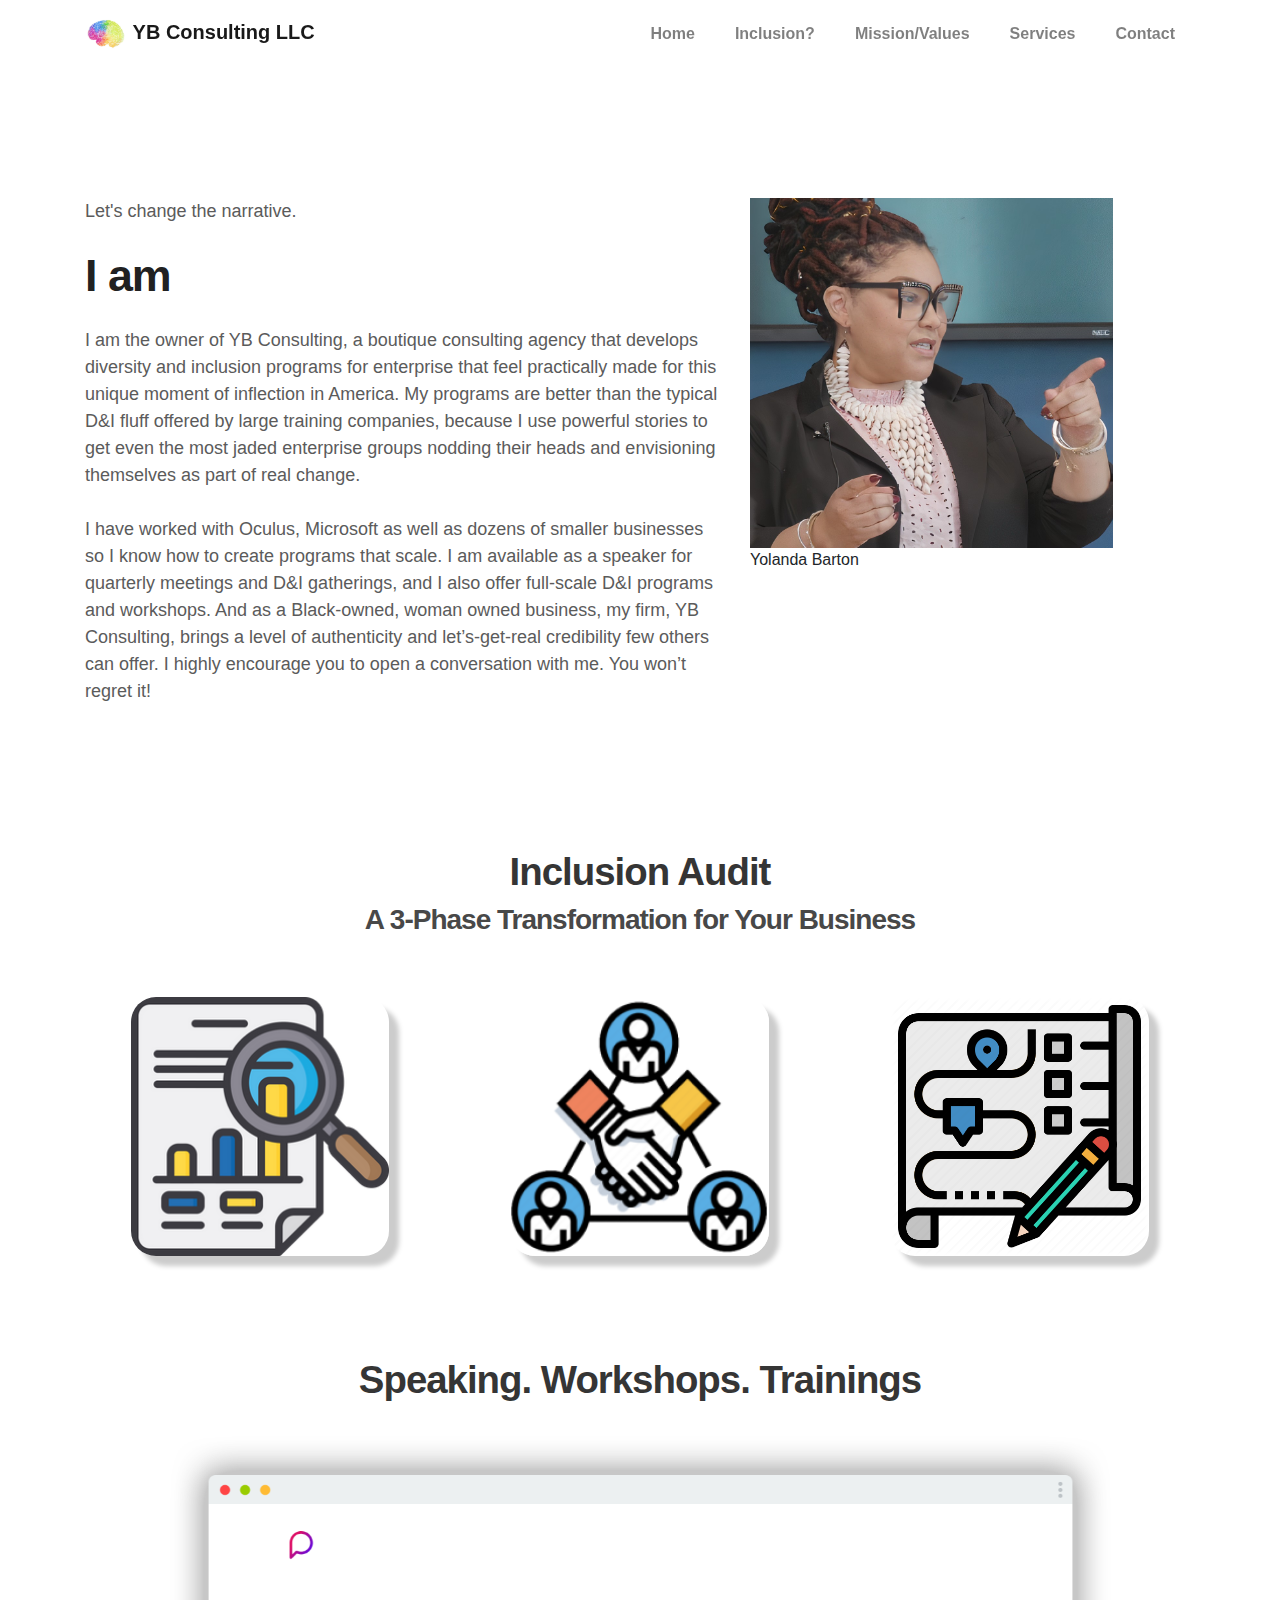
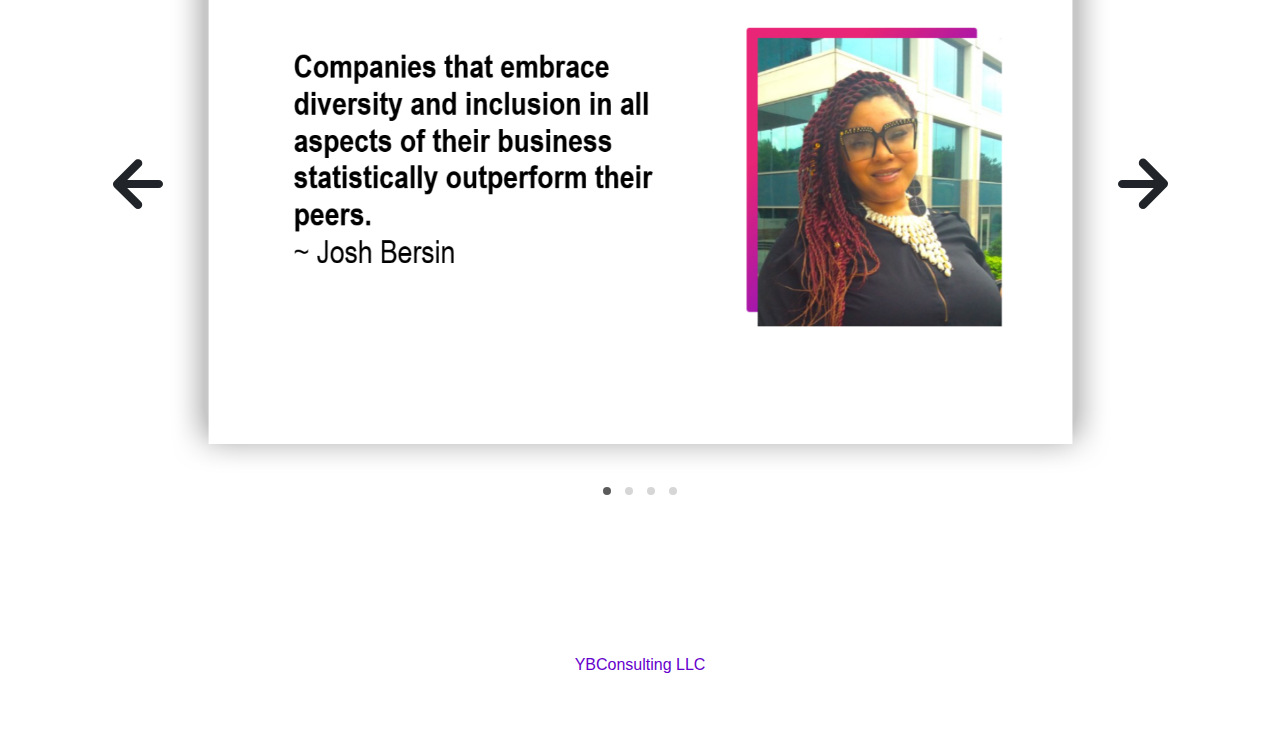
==== commit b1874f27: "small changes" ====
--- a/index.html
+++ b/index.html
@@ -63,7 +63,7 @@
                       <a href="index.html" class="nav-link"><span data-hover="Home">Home</span></a>
                   </li>
                   <li class="nav-item">
-                      <a href="why.html" class="nav-link"><span data-hover="Why Inclusion?">Why Inclusion?</span></a>
+                      <a href="why.html" class="nav-link"><span data-hover="Why Inclusion?">Inclusion?</span></a>
                   </li>
                     <li class="nav-item">
                         <a href="mission.html" class="nav-link"><span data-hover="Mission/Values">Mission/Values</span></a>
@@ -103,13 +103,16 @@
 
 
                         <p>
-
-                          I use creativity, <a href="#culturalcuration">cultural curation</a>, and my technical background to help you audit your organization’s vision, attitudes, behaviors and practices. Together, we will assess your organization's ability to promote inclusion and increase trust. Let's explore the benefits of valuing each other by introducing new strategies of communication.</p>
-
-                        <div class="custom-btn-group mt-4">
-                          <a href="#" class="btn mr-lg-2 custom-btn"><i class='uil uil-file-alt'></i> Read More About Me</a>
-
-                        </div>
+                          I am the owner of YB Consulting,  a boutique consulting agency that develops diversity and inclusion programs for enterprise that feel practically made for this unique moment of inflection in America. My programs are better than the typical D&I fluff offered by large training companies, because I use powerful stories to get even the most jaded enterprise groups nodding their heads and envisioning themselves as part of real change.
+
+                          <br><br>
+
+                          I have worked with Oculus, Microsoft as well as dozens of smaller businesses so I know how to create programs that scale. I am available as a speaker for quarterly meetings and D&I gatherings, and I also offer full-scale D&I programs and workshops. And as a Black-owned, woman owned business, my firm, YB Consulting, brings a level of authenticity and let’s-get-real credibility few others can offer. I highly encourage you to open a conversation with me. You won’t regret it!
+
+
+                        </p>
+
+
                     </div>
                 </div>
 
@@ -228,7 +231,7 @@
                <div class="row">
 
                     <div class="col-lg-12 col-12">
-                        <p class="copyright-text text-center" style="color:#ffc200;">YBConsulting LLC</p>
+                        <p class="copyright-text text-center" style="color:#6600cc;">YBConsulting LLC</p>
                     </div>
 
                </div>
--- a/css/tooplate-style.css
+++ b/css/tooplate-style.css
@@ -6,7 +6,13 @@
 
 */
 
-
+.lightbulb{
+  background-image:url("../images/bulb.png");
+
+   background-position: center;
+   opacity:.7;
+
+}
 @import url("https://fonts.googleapis.com/css?family=Maven+Pro:400,700");
 body {
   font-family: "Maven Pro", sans-serif;
@@ -570,7 +576,7 @@
   .values {
     width:70%;
   }
-  
+
  .why {
 
    padding-left: 0%;
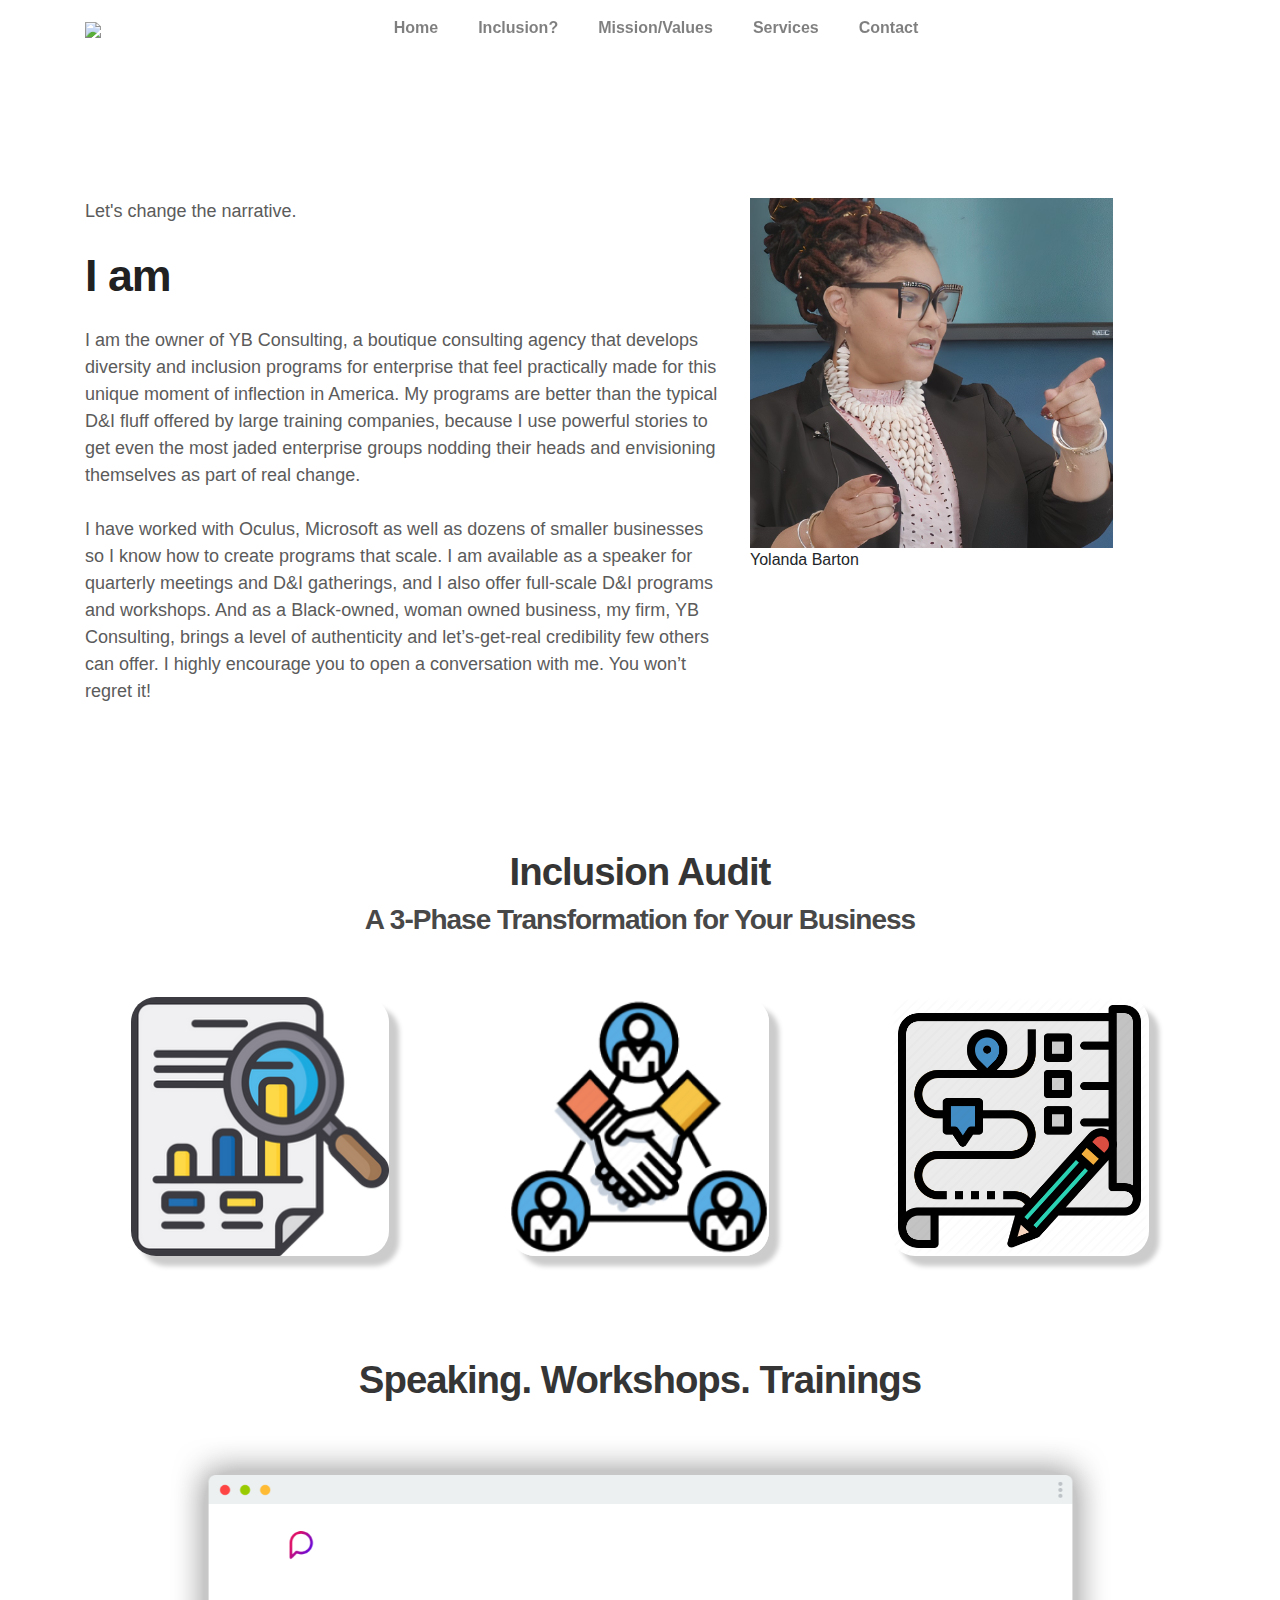
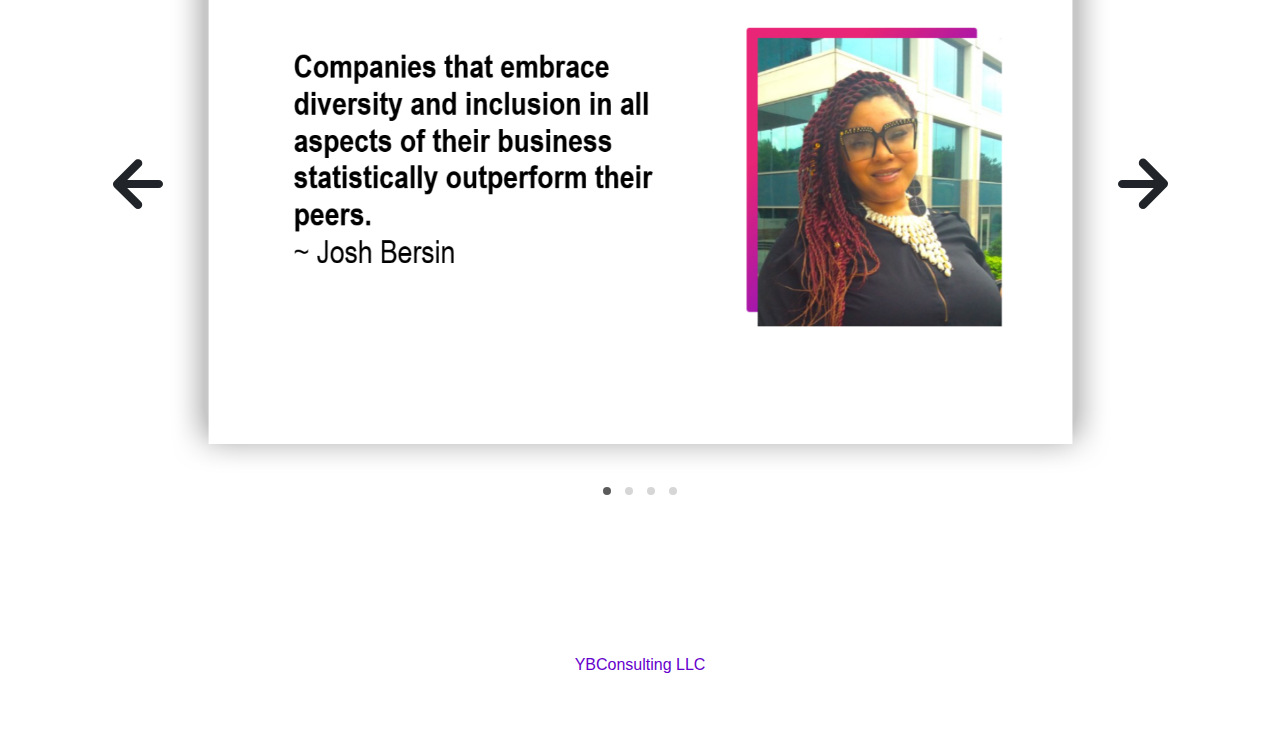
==== commit 1a2ef9ea: "logo" ====
--- a/index.html
+++ b/index.html
@@ -48,7 +48,7 @@
     <!-- MENU -->
     <nav class="navbar navbar-expand-sm navbar-light -pinned">
         <div class="container">
-            <a class="navbar-brand" href="index.html"><img src="images/brain.jpg" style="width:8%;"></i> YB Consulting LLC</a>
+            <a class="navbar-brand" href="index.html"><img src="images/yblogo.png" style="width:30%;"></a>
 
             <button class="navbar-toggler" type="button" data-toggle="collapse" data-target="#navbarNav" aria-controls="navbarNav" aria-expanded="false"
                 aria-label="Toggle navigation">
--- a/css/tooplate-style.css
+++ b/css/tooplate-style.css
@@ -11,6 +11,8 @@
 
    background-position: center;
    opacity:.7;
+   margin-left: 27%;
+   margin-right:27%;
 
 }
 @import url("https://fonts.googleapis.com/css?family=Maven+Pro:400,700");
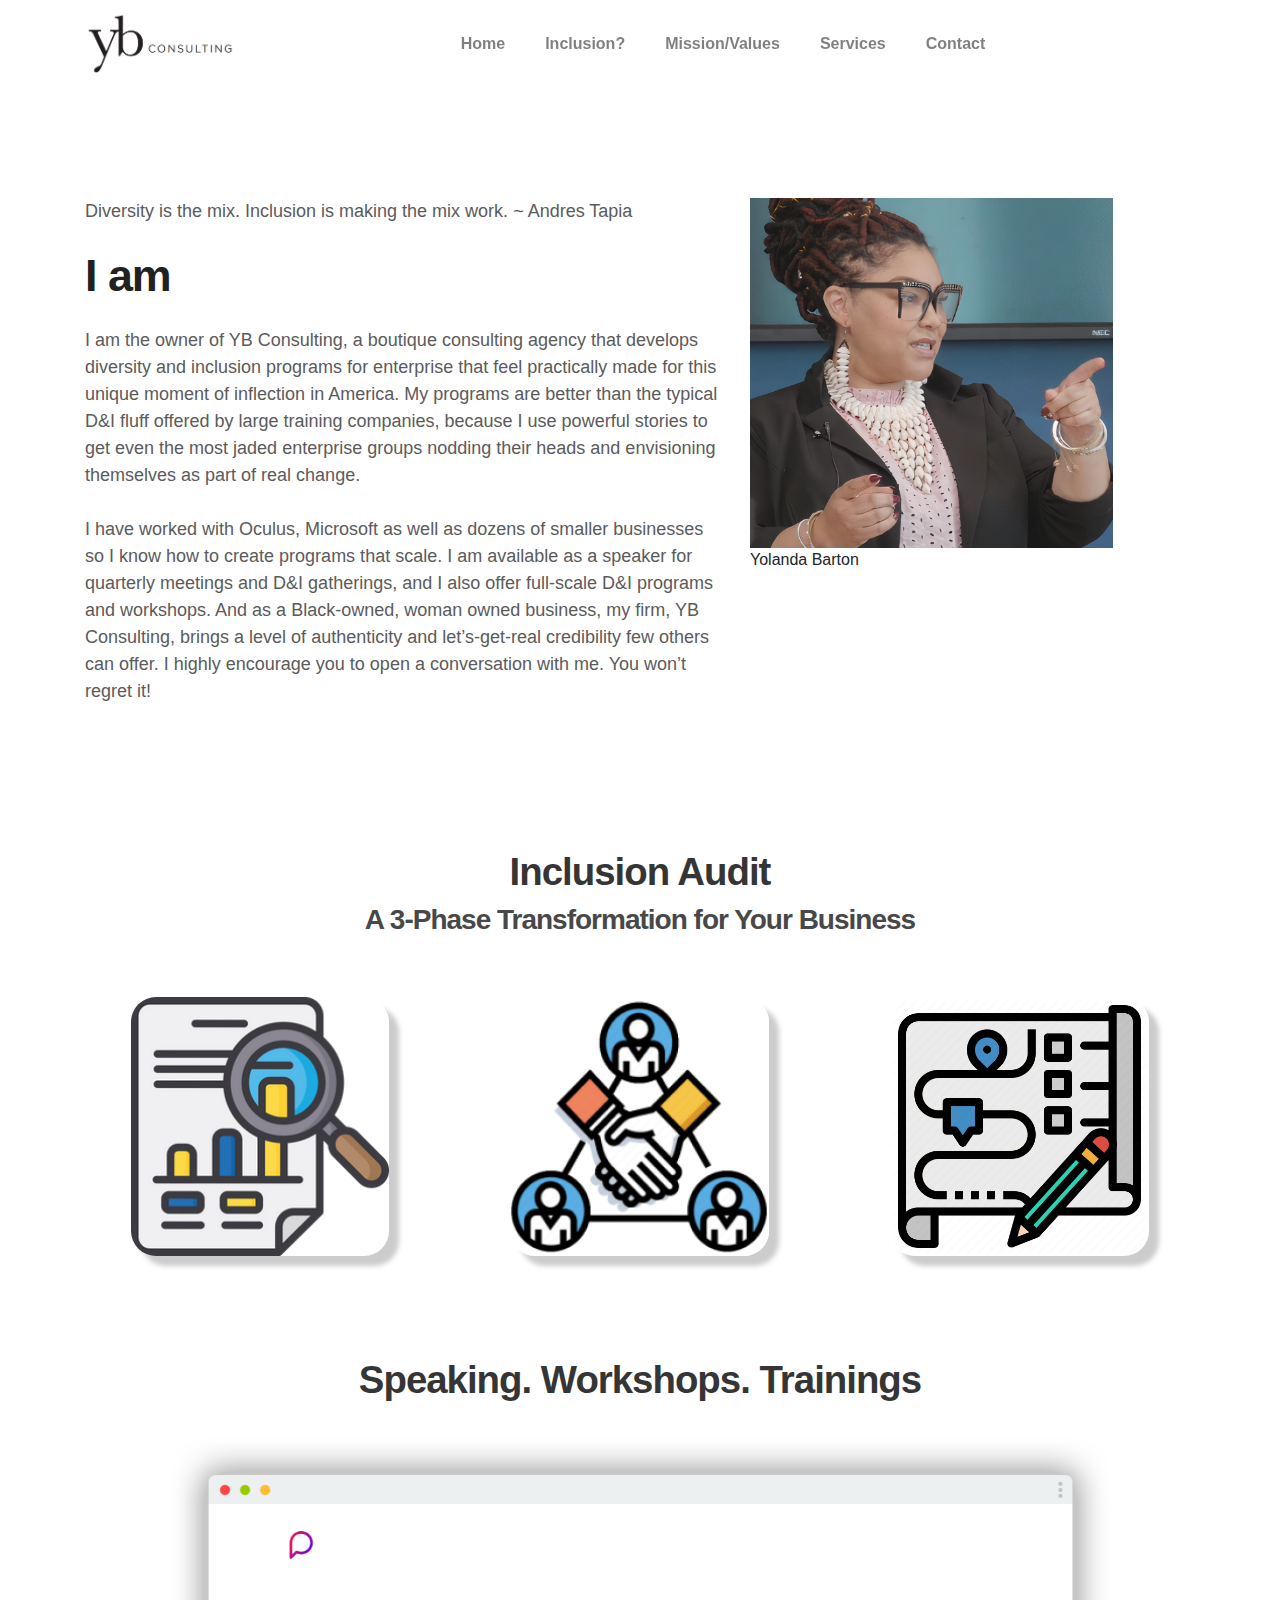
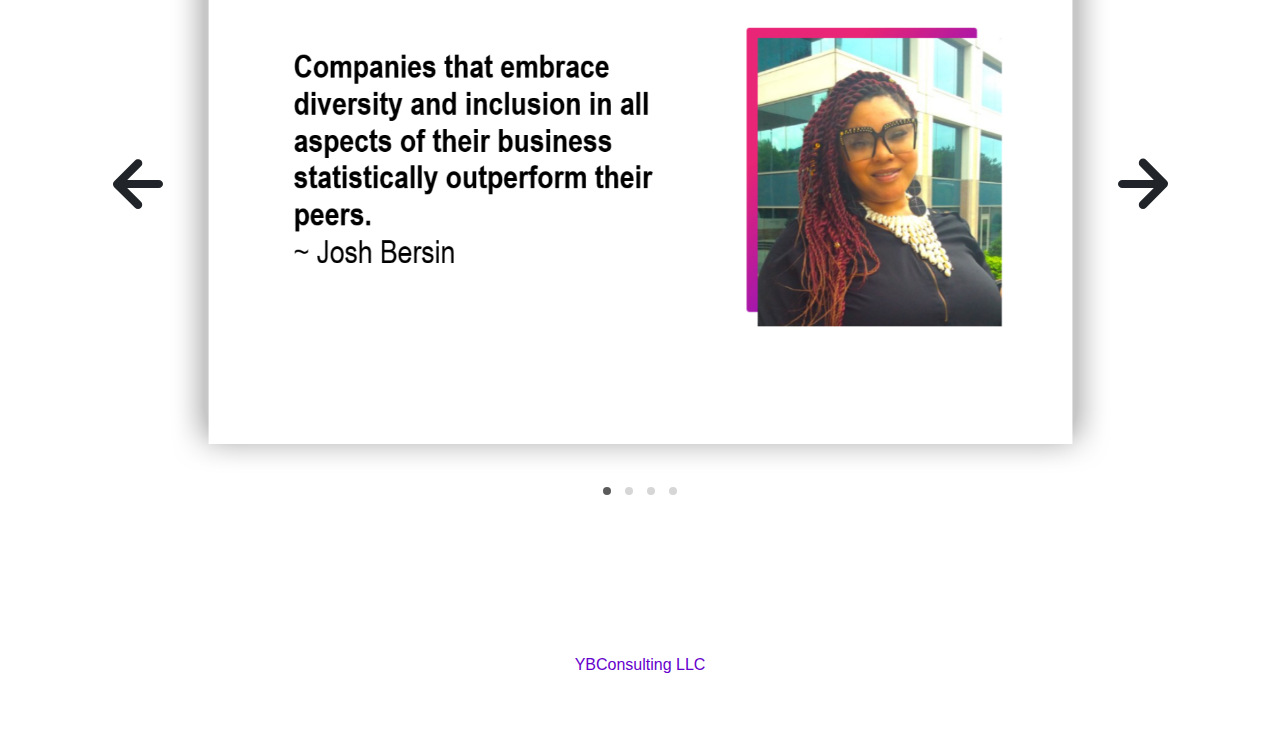
==== commit 47353ff1: "logo" ====
--- a/index.html
+++ b/index.html
@@ -48,7 +48,7 @@
     <!-- MENU -->
     <nav class="navbar navbar-expand-sm navbar-light -pinned">
         <div class="container">
-            <a class="navbar-brand" href="index.html"><img src="images/yblogo.png" style="width:30%;"></a>
+            <a class="navbar-brand" href="index.html"><img src="images/yblogo.png" style="width:150px;"></a>
 
             <button class="navbar-toggler" type="button" data-toggle="collapse" data-target="#navbarNav" aria-controls="navbarNav" aria-expanded="false"
                 aria-label="Toggle navigation">
@@ -90,7 +90,7 @@
 
                 <div class="col-lg-7 col-md-12 col-12 d-flex align-items-center">
                     <div class="about-text">
-                        <p>Let's change the <span class="mobile-block">narrative.</span></p>
+                        <p>Diversity is the mix. Inclusion is making the mix work. <span class="mobile-block">~ Andres Tapia</span></p>
                         <h1 class="animated animated-text">
                             <span class="mr-2">I am</span>
                                 <div class="animated-info" style="width:400px;">
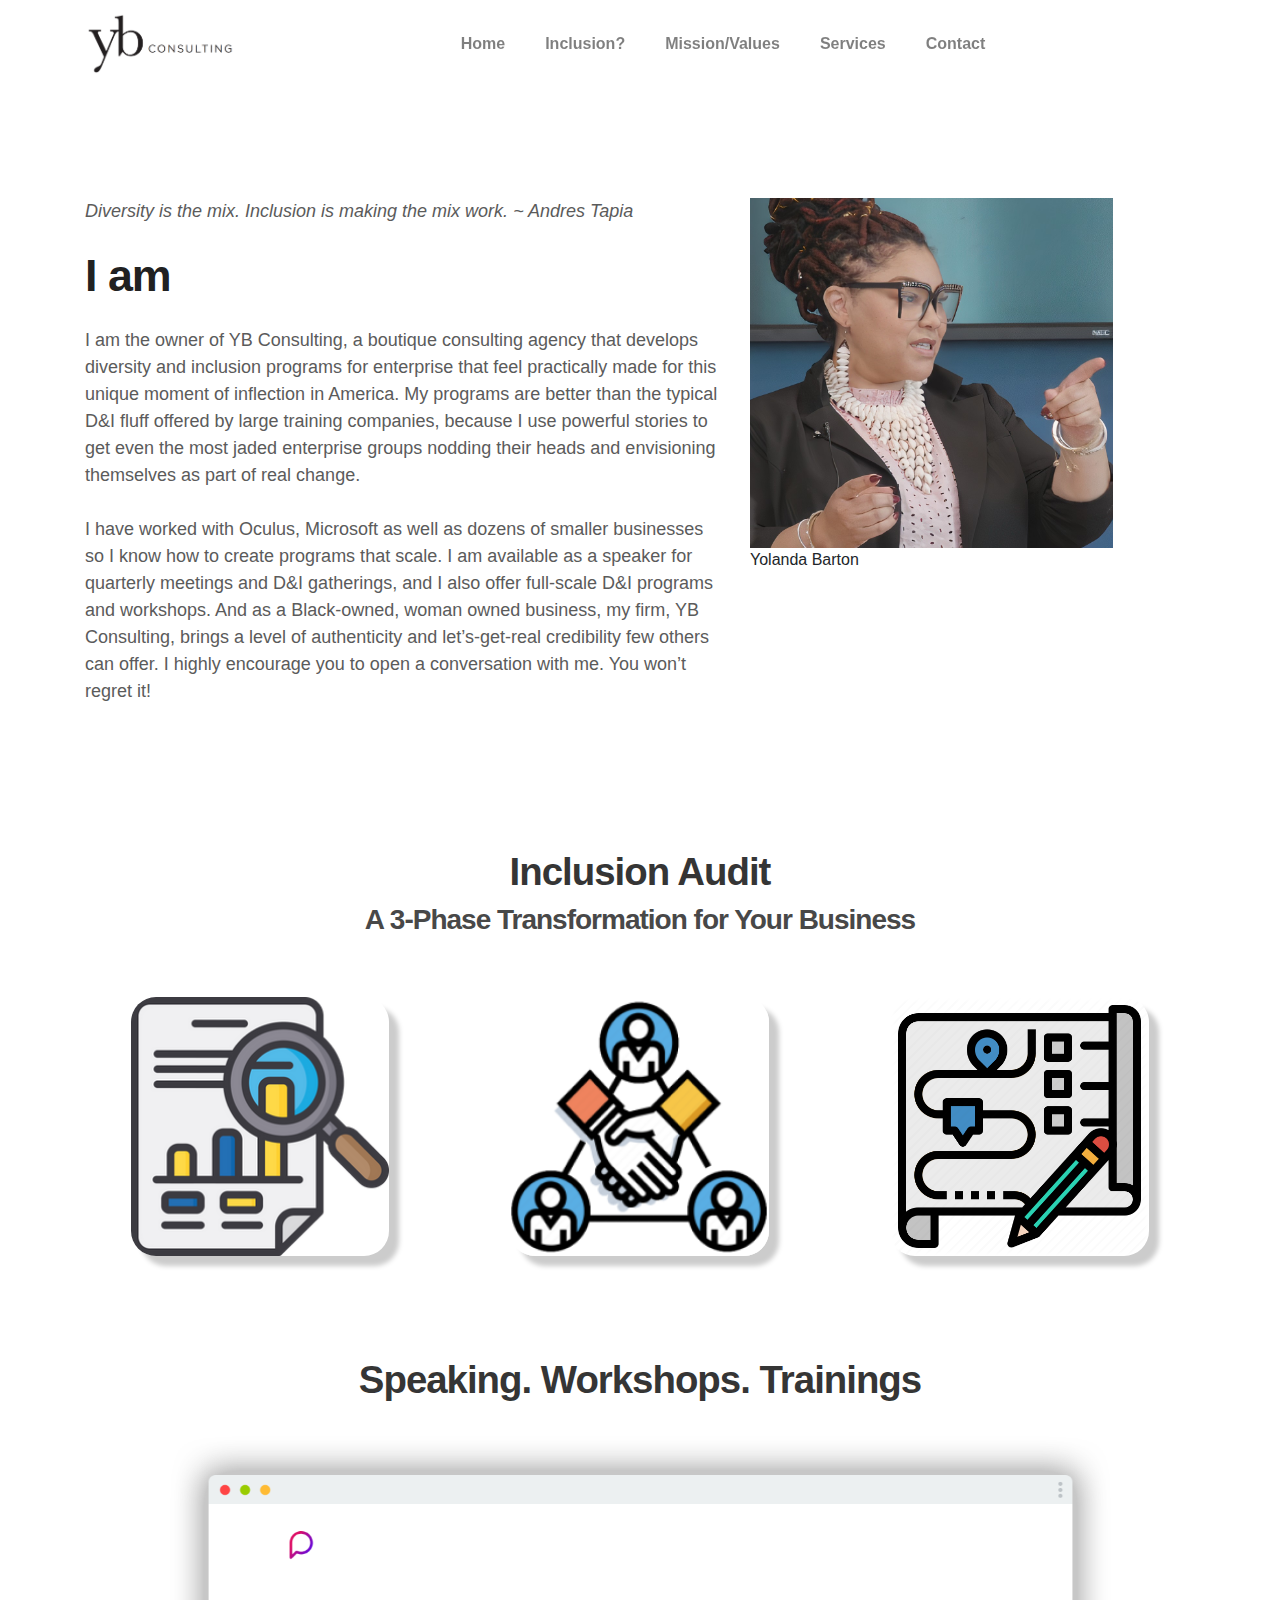
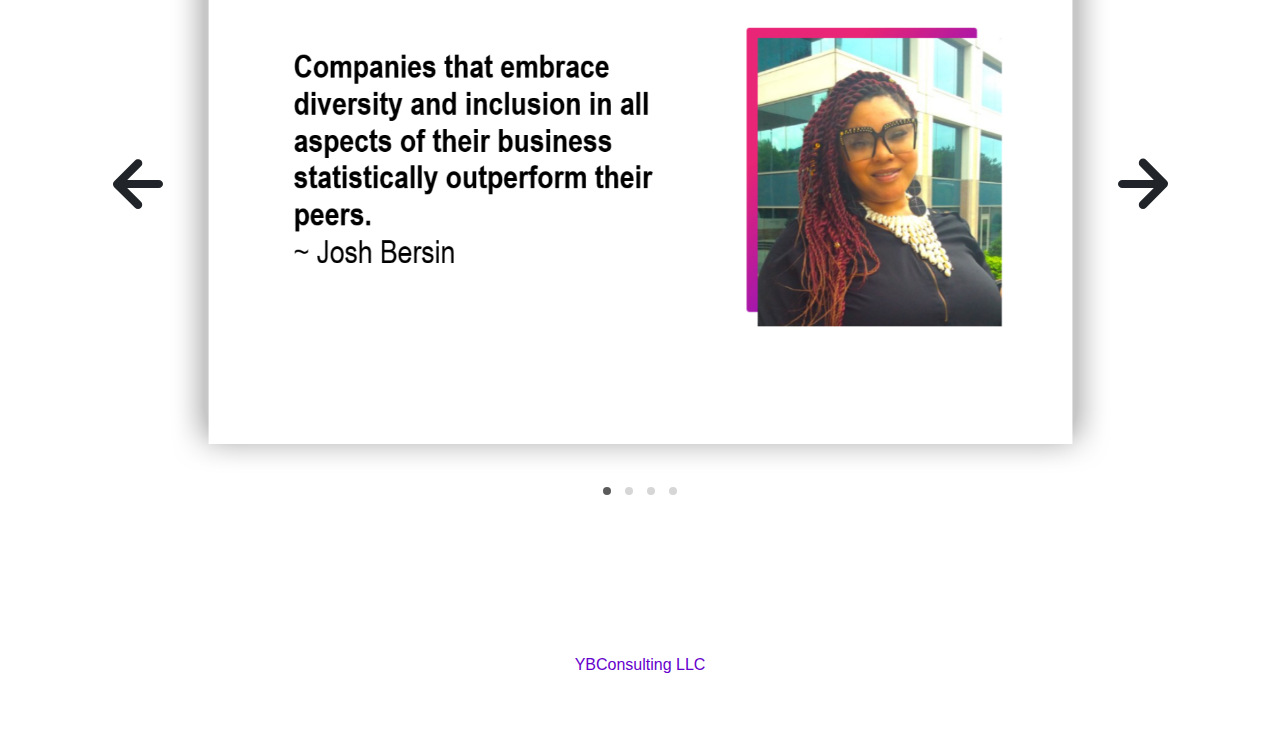
==== commit df0fb2c8: "italics" ====
--- a/index.html
+++ b/index.html
@@ -90,7 +90,7 @@
 
                 <div class="col-lg-7 col-md-12 col-12 d-flex align-items-center">
                     <div class="about-text">
-                        <p>Diversity is the mix. Inclusion is making the mix work. <span class="mobile-block">~ Andres Tapia</span></p>
+                        <i><p>Diversity is the mix. Inclusion is making the mix work. <span class="mobile-block">~ Andres Tapia</span></p></i>
                         <h1 class="animated animated-text">
                             <span class="mr-2">I am</span>
                                 <div class="animated-info" style="width:400px;">
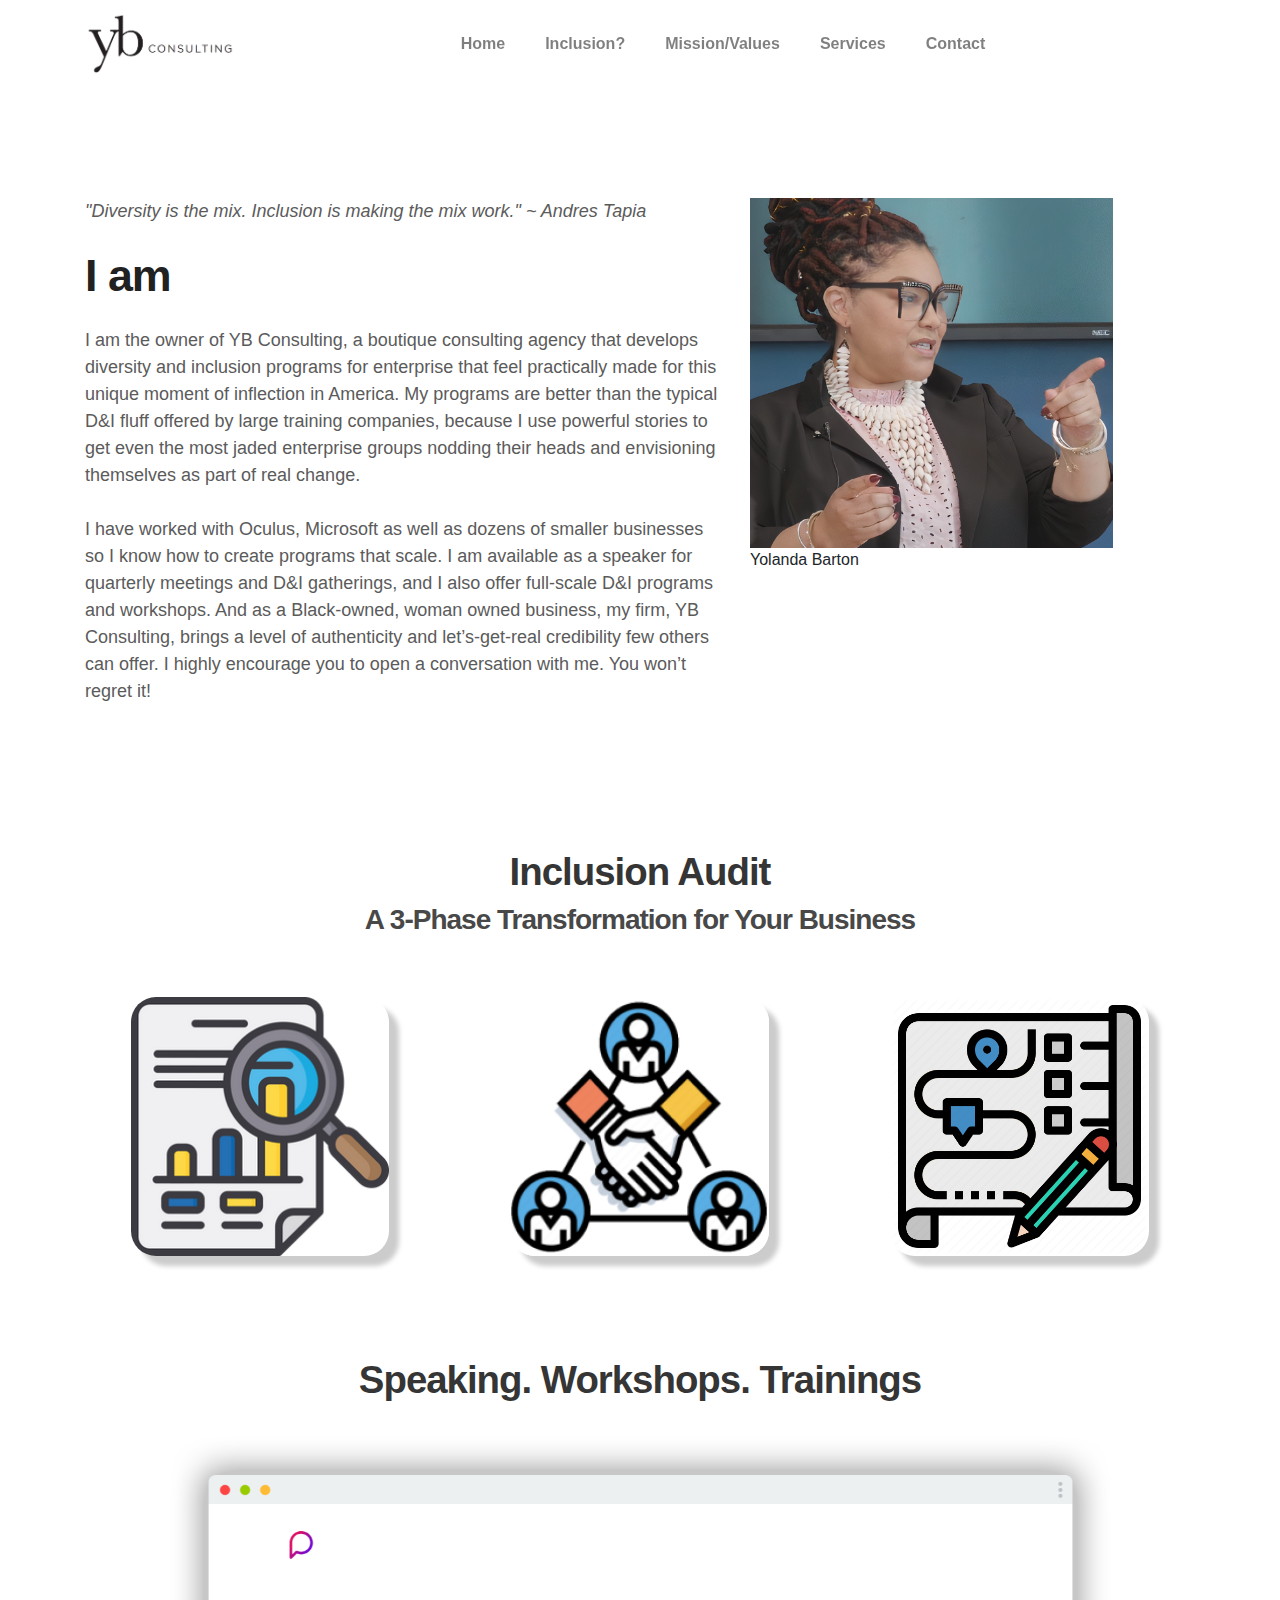
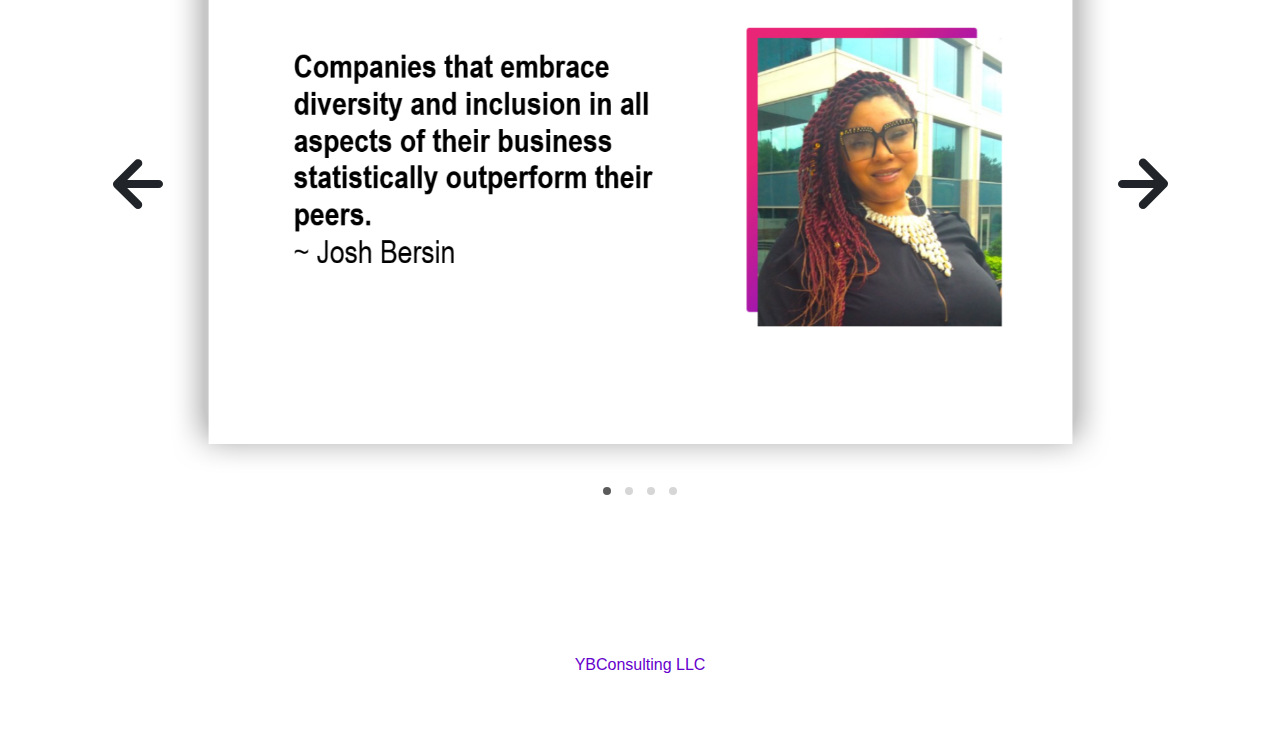
==== commit ffd37e44: "contact quote" ====
--- a/index.html
+++ b/index.html
@@ -90,7 +90,7 @@
 
                 <div class="col-lg-7 col-md-12 col-12 d-flex align-items-center">
                     <div class="about-text">
-                        <i><p>Diversity is the mix. Inclusion is making the mix work. <span class="mobile-block">~ Andres Tapia</span></p></i>
+                        <i><p>"Diversity is the mix. Inclusion is making the mix work." <span class="mobile-block">~ Andres Tapia</span></p></i>
                         <h1 class="animated animated-text">
                             <span class="mr-2">I am</span>
                                 <div class="animated-info" style="width:400px;">
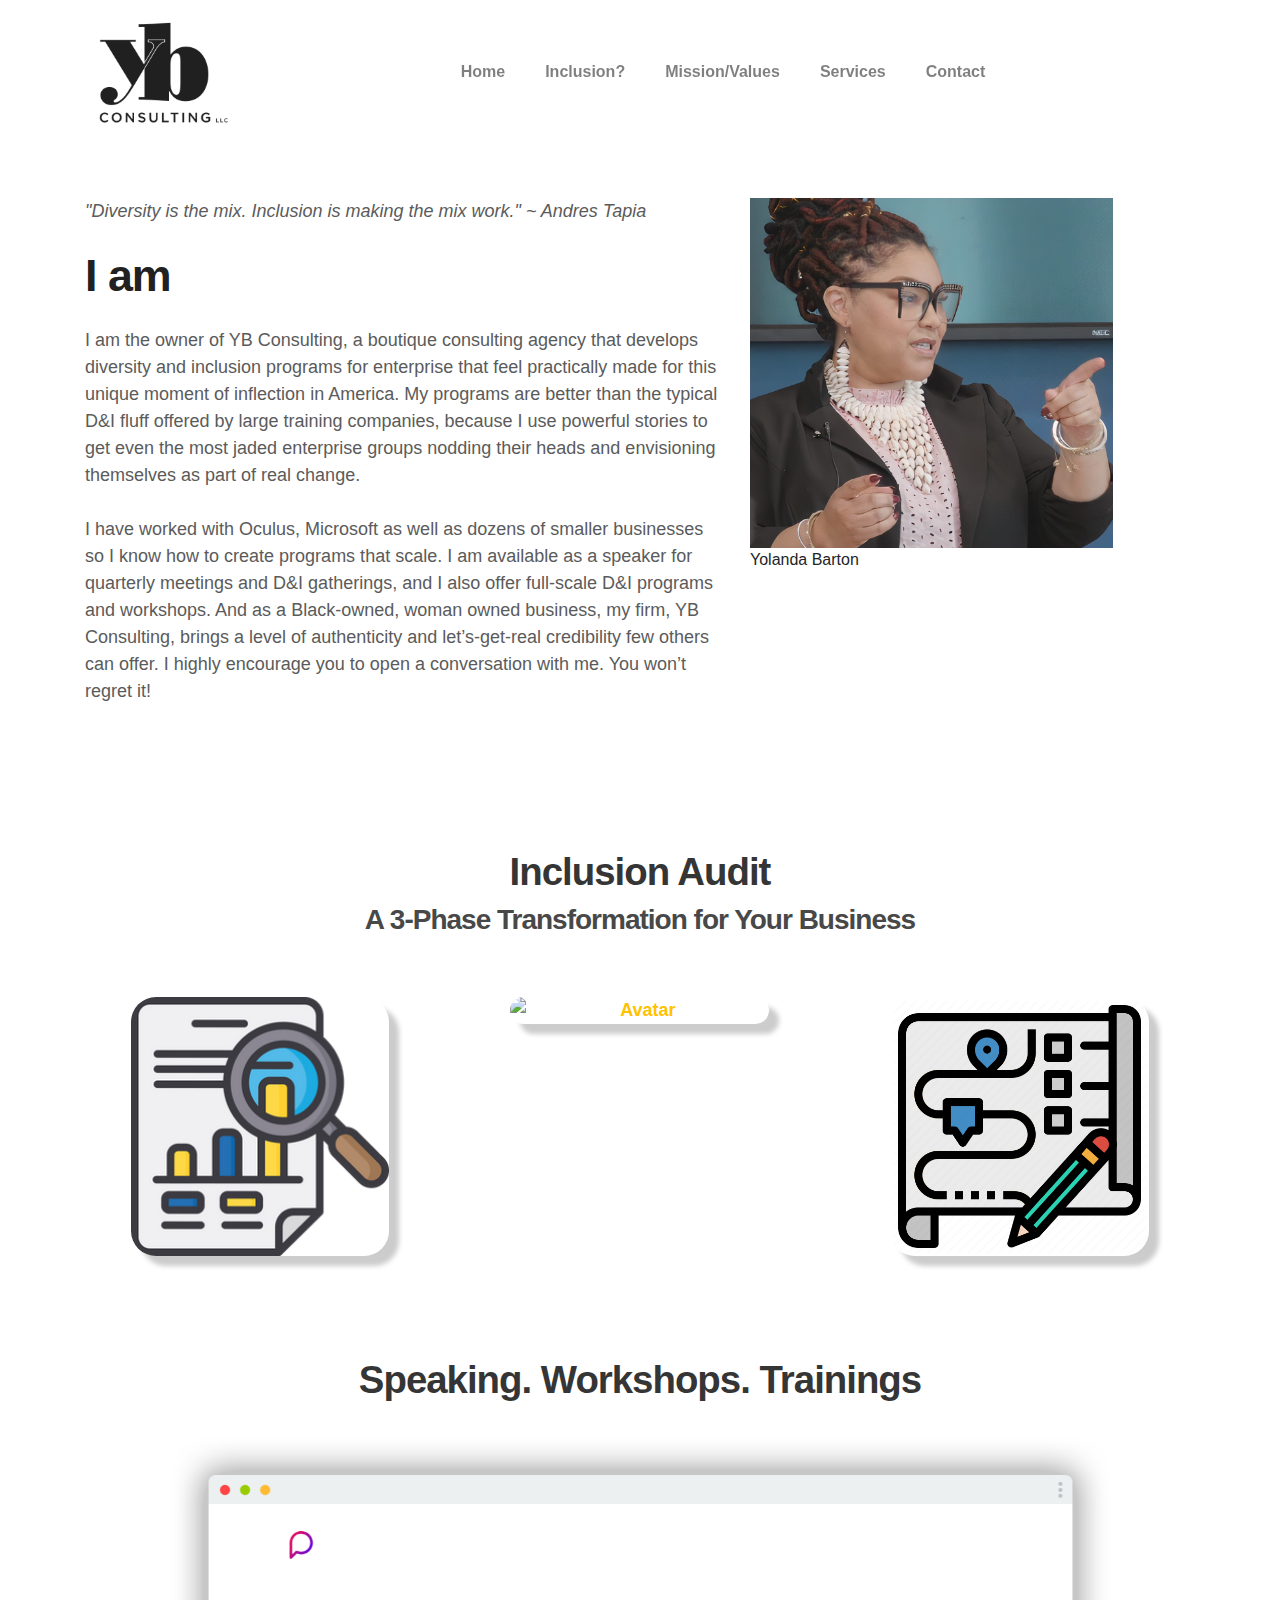
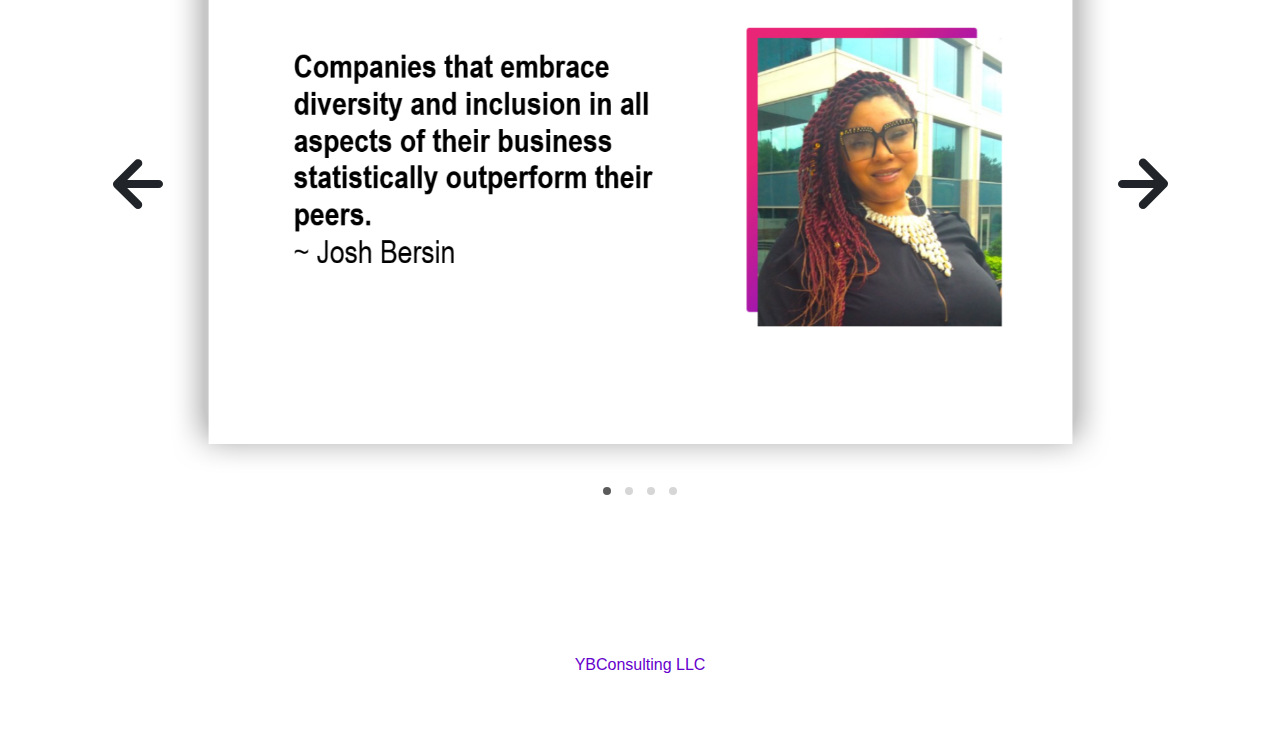
==== commit 5f801d3c: "updates" ====
--- a/index.html
+++ b/index.html
@@ -27,6 +27,7 @@
     <title>YB Consulting LLC</title>
 
     <link rel="stylesheet" href="css/bootstrap.min.css">
+    <link rel="icon" href="favicon.ico" type="image/gif" sizes="16x16">
     <link rel="stylesheet" href="css/unicons.css">
     <link rel="stylesheet" href="css/owl.carousel.min.css">
     <link rel="stylesheet" href="css/owl.theme.default.min.css">
@@ -154,7 +155,7 @@
 
         <div class="container2 phases">
 
-            <img src="images/phase2.PNG" alt="Avatar" class="image" >
+            <img src="images/phase2.png" alt="Avatar" class="image" >
           <div class="overlay">
           <div class="text">Phase 2:<br> Identify New Approaches</div>
         </div>
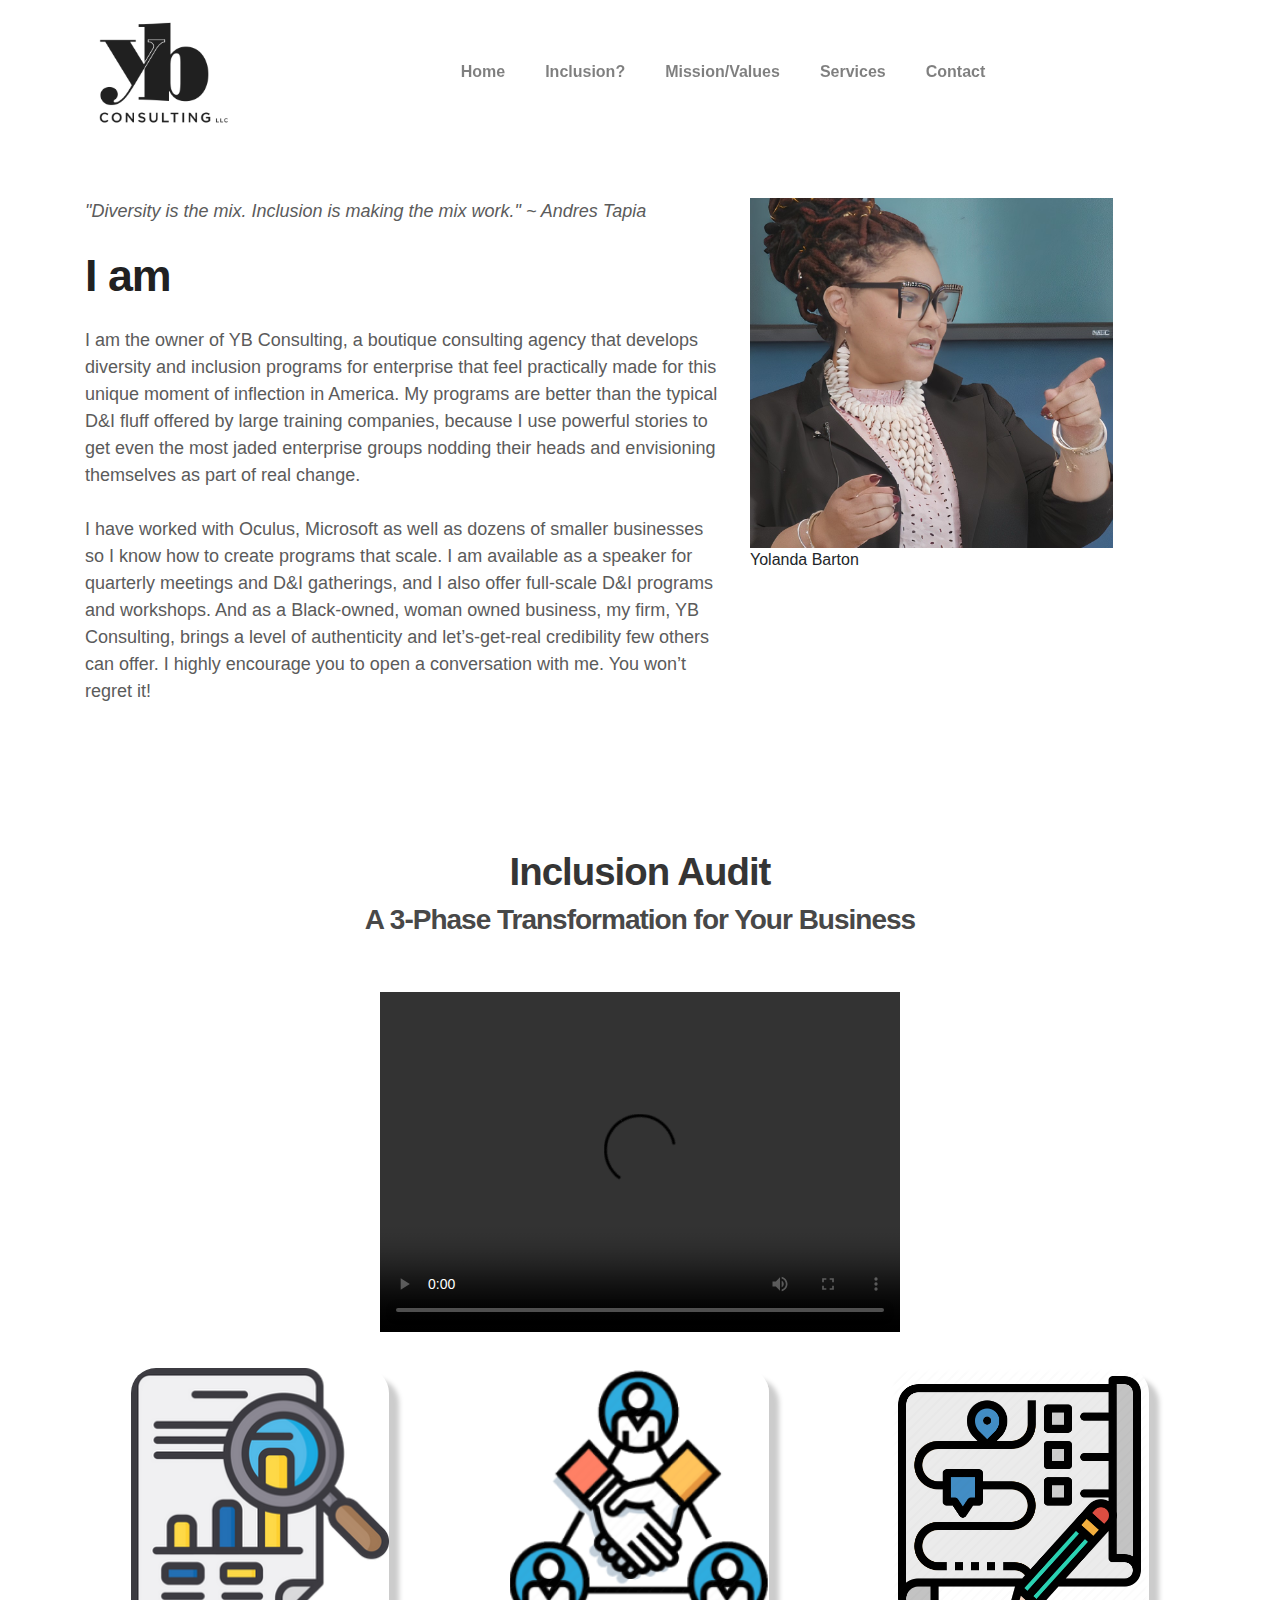
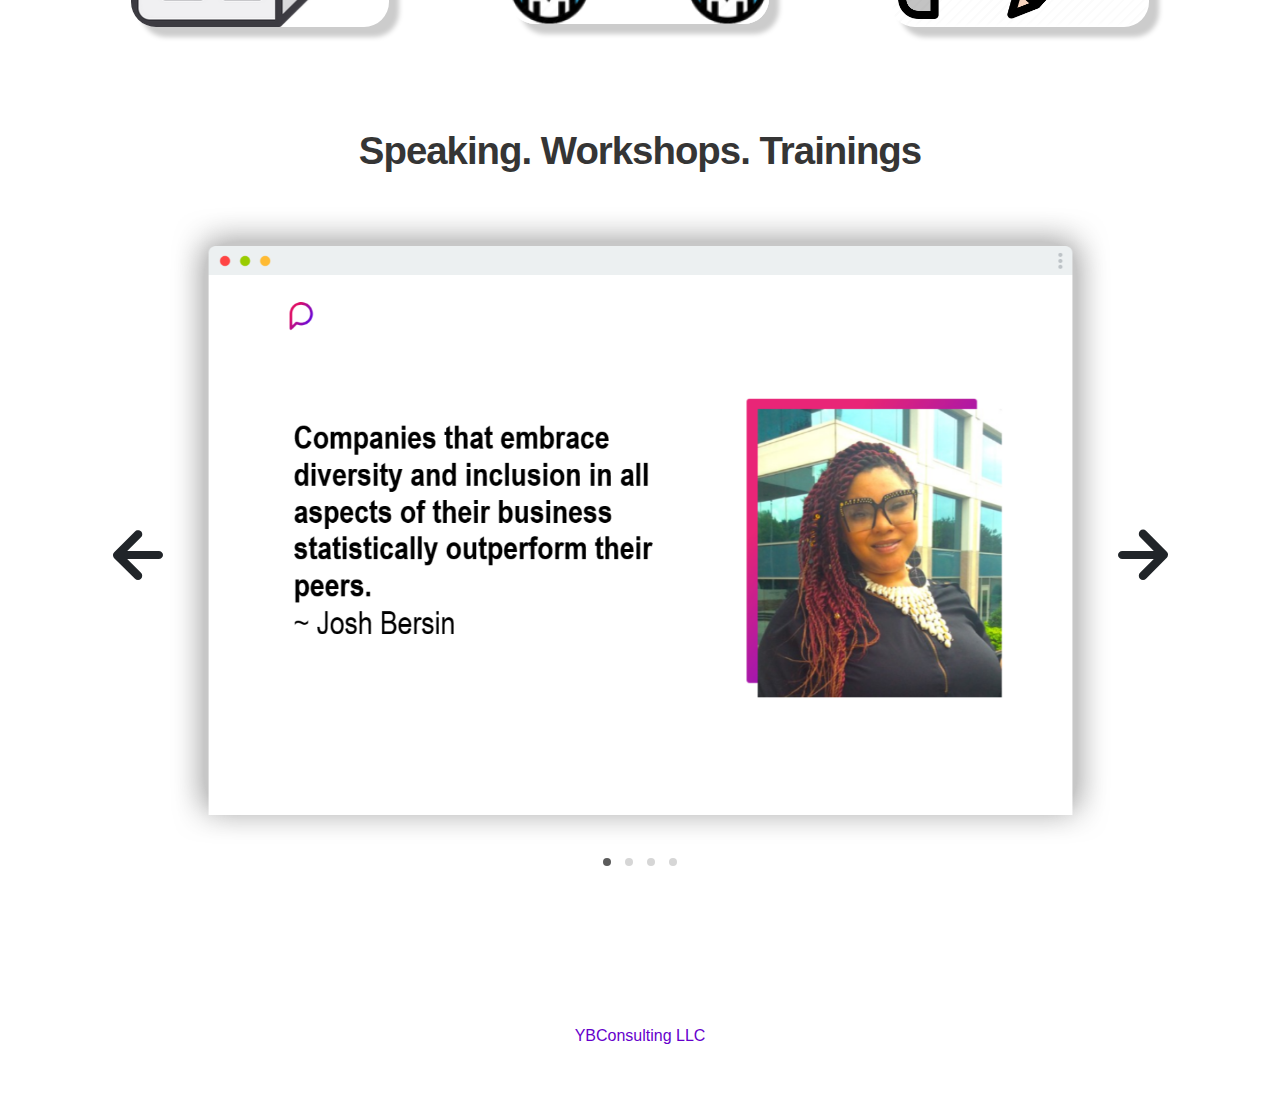
==== commit cf10eee7: "adding video" ====
--- a/index.html
+++ b/index.html
@@ -139,6 +139,11 @@
 <div class ="container">
 <h2>Inclusion Audit</h2>
 <h3> A 3-Phase Transformation for Your Business</h3><br><br>
+ <video width="520" height="340" controls>
+  <source src="promovideo.mp4" type="video/mp4">
+Your browser does not support the video tag.
+</video> 
+<br><br>
     <div class="row">
 
       <div class="column">
